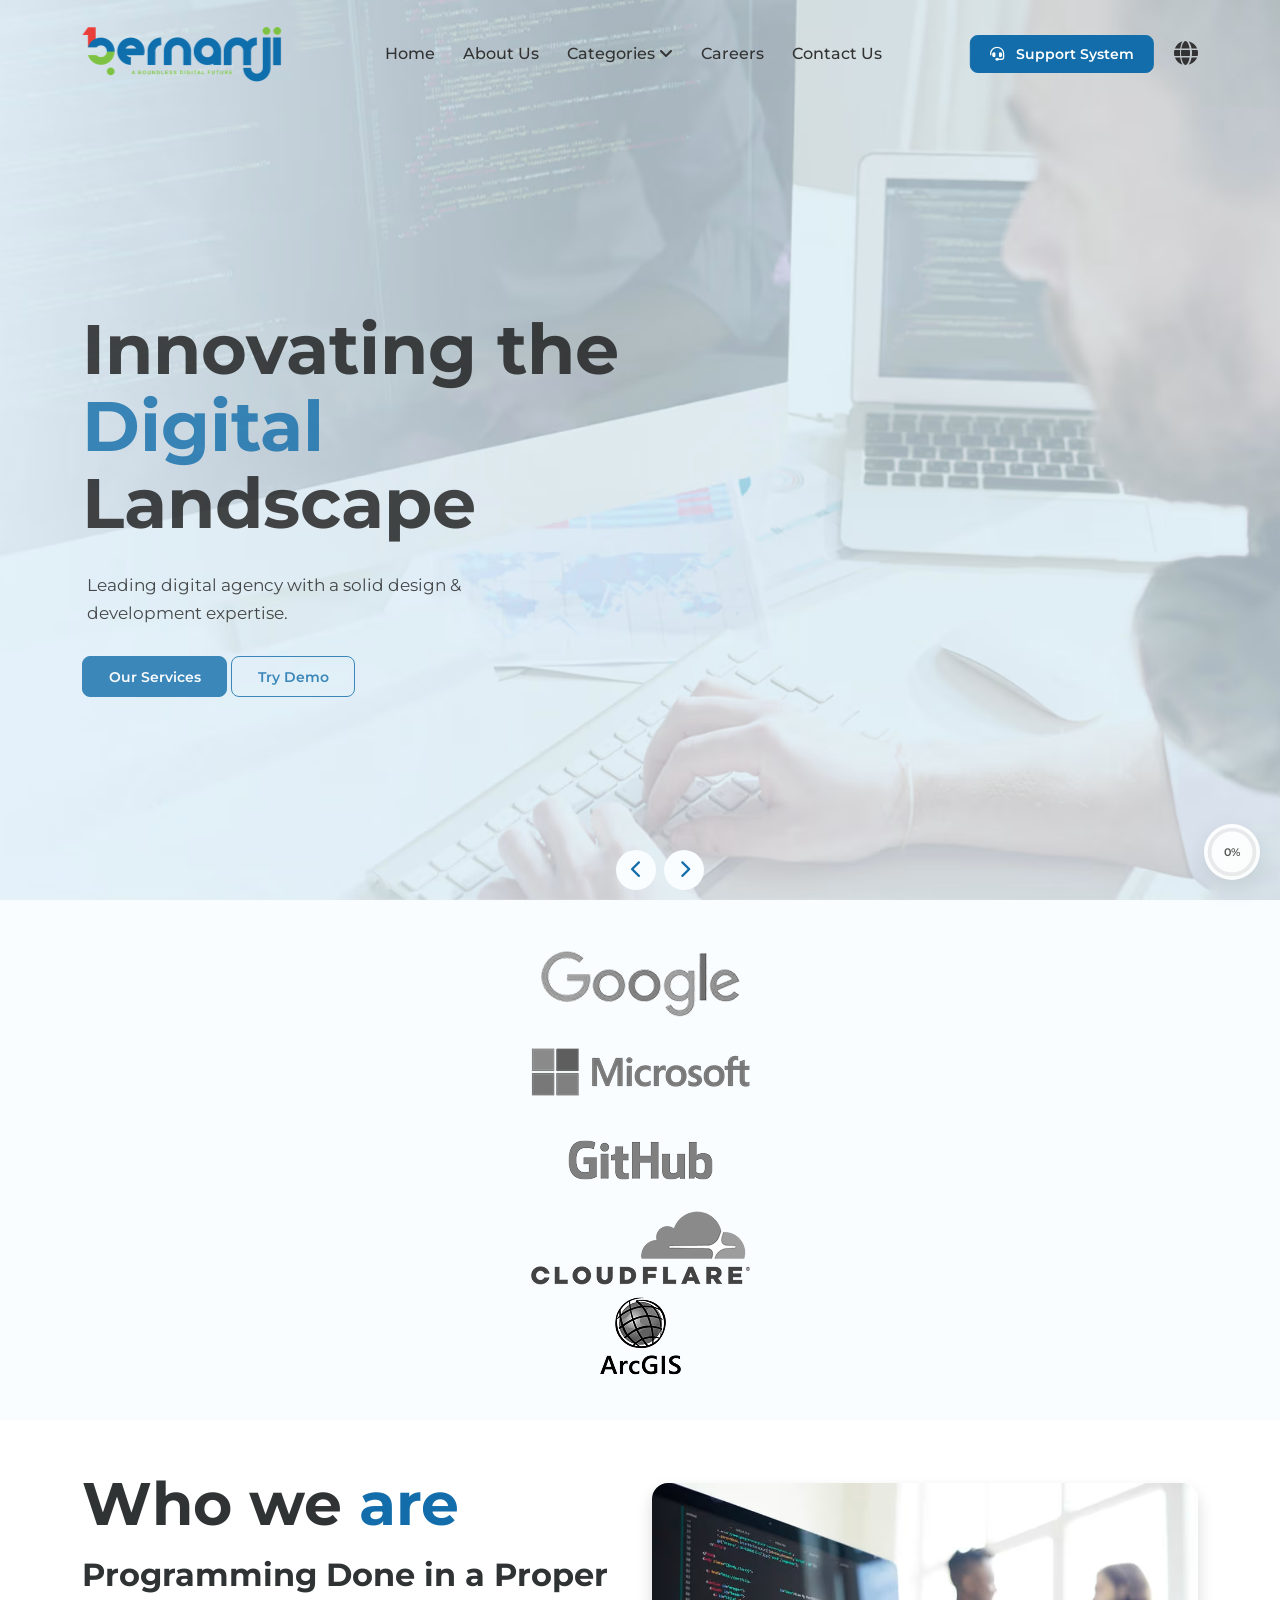
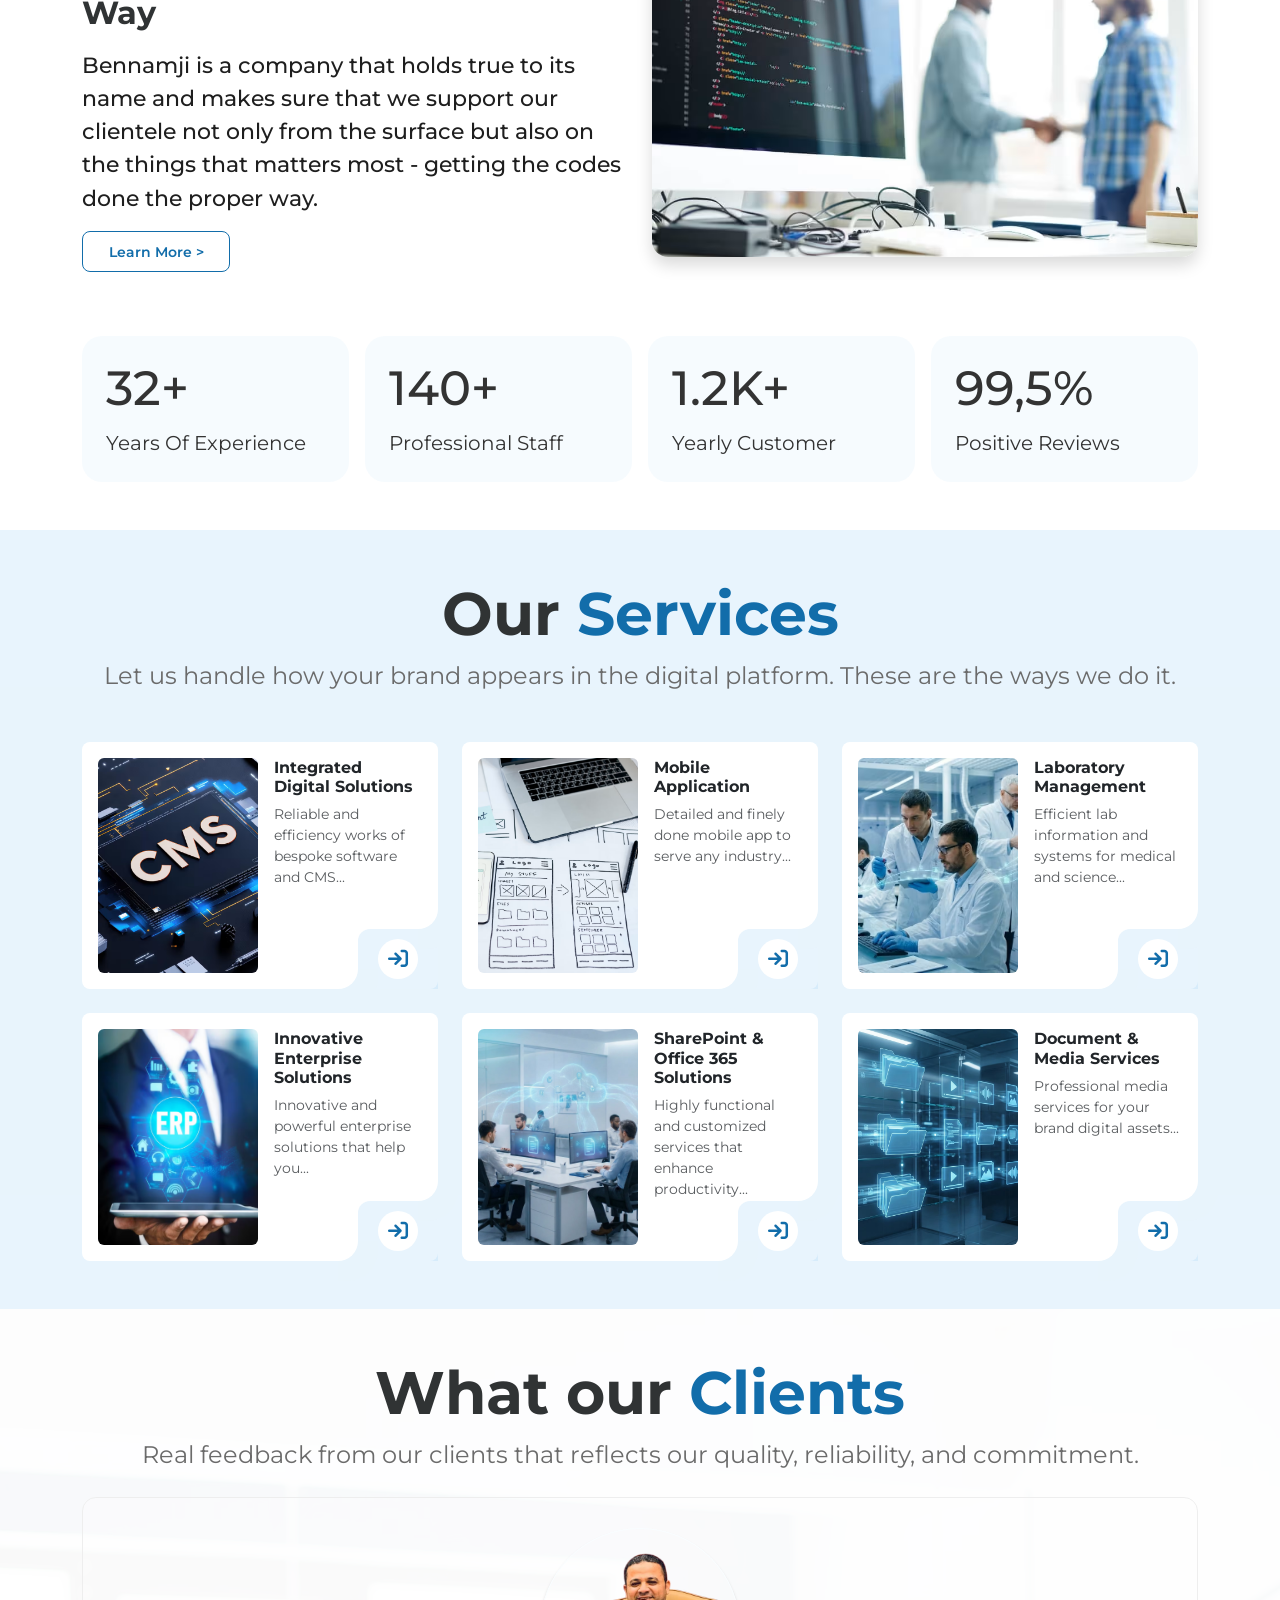
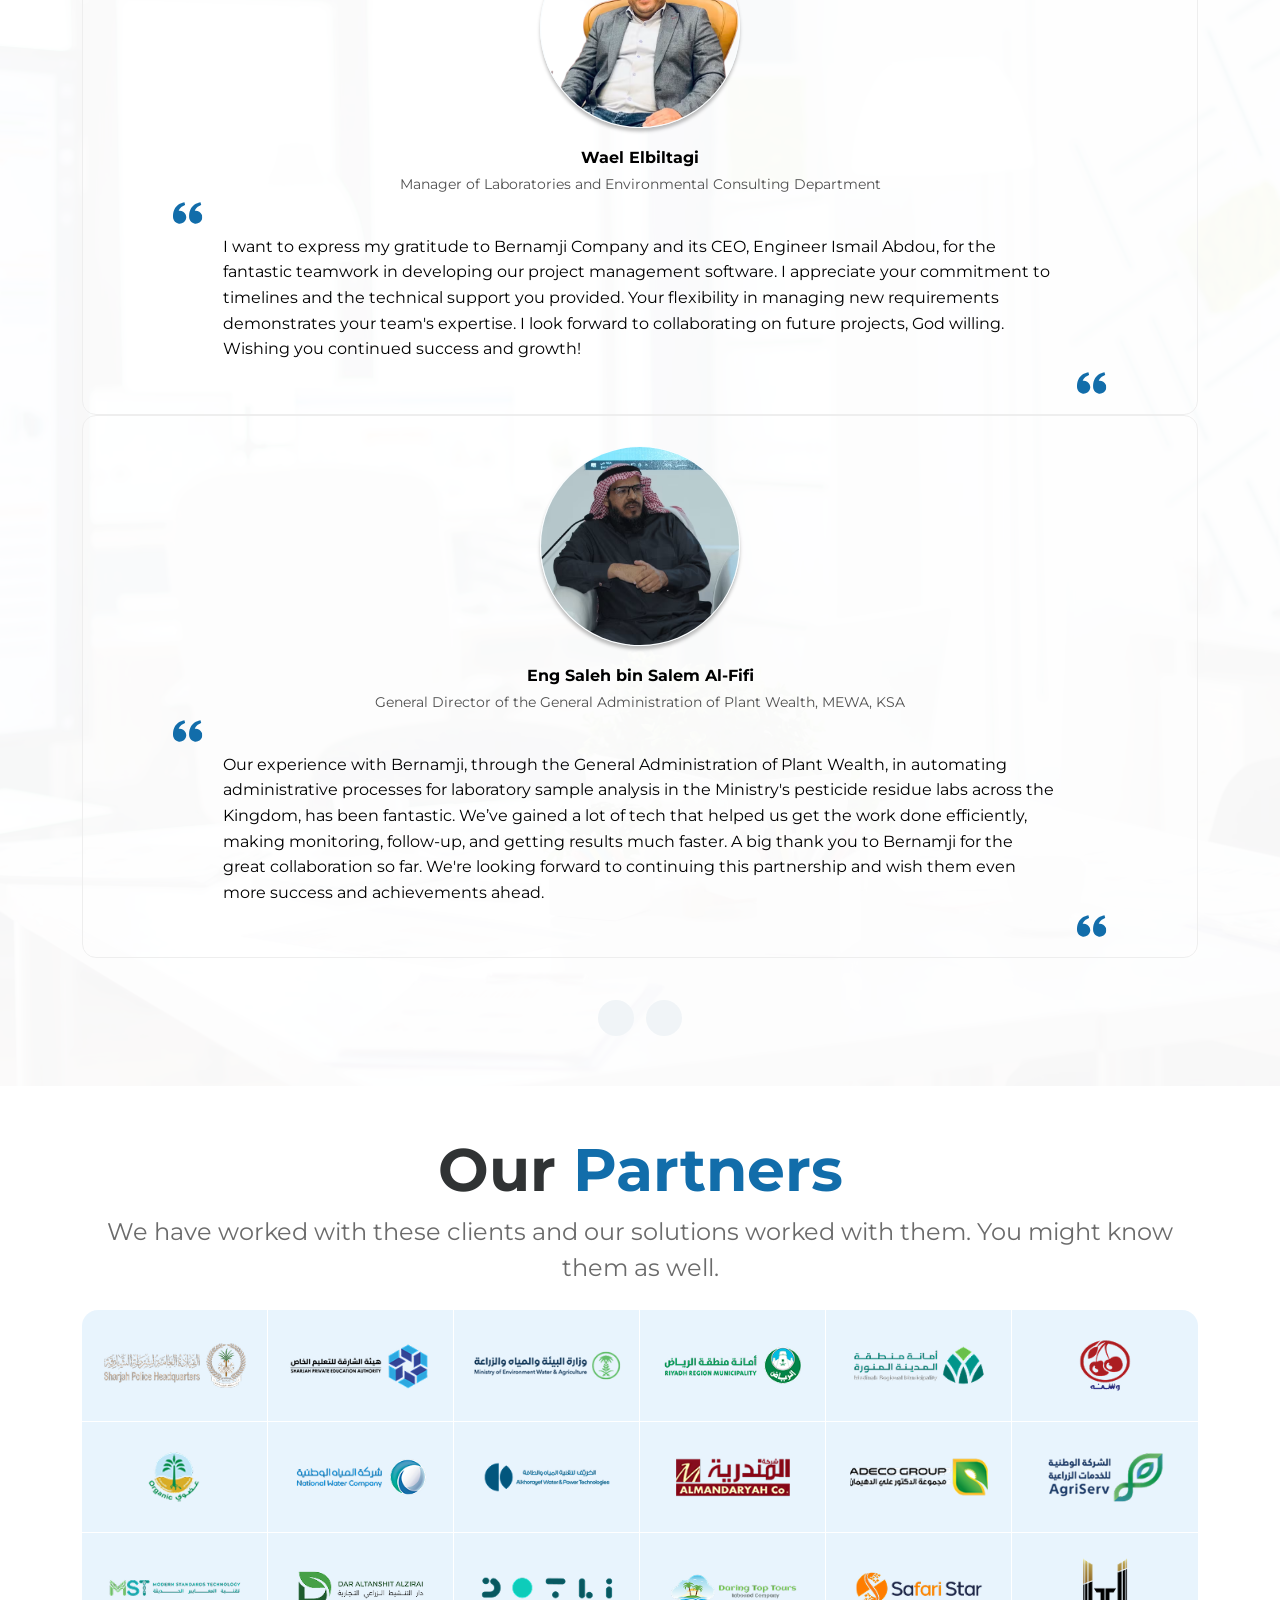
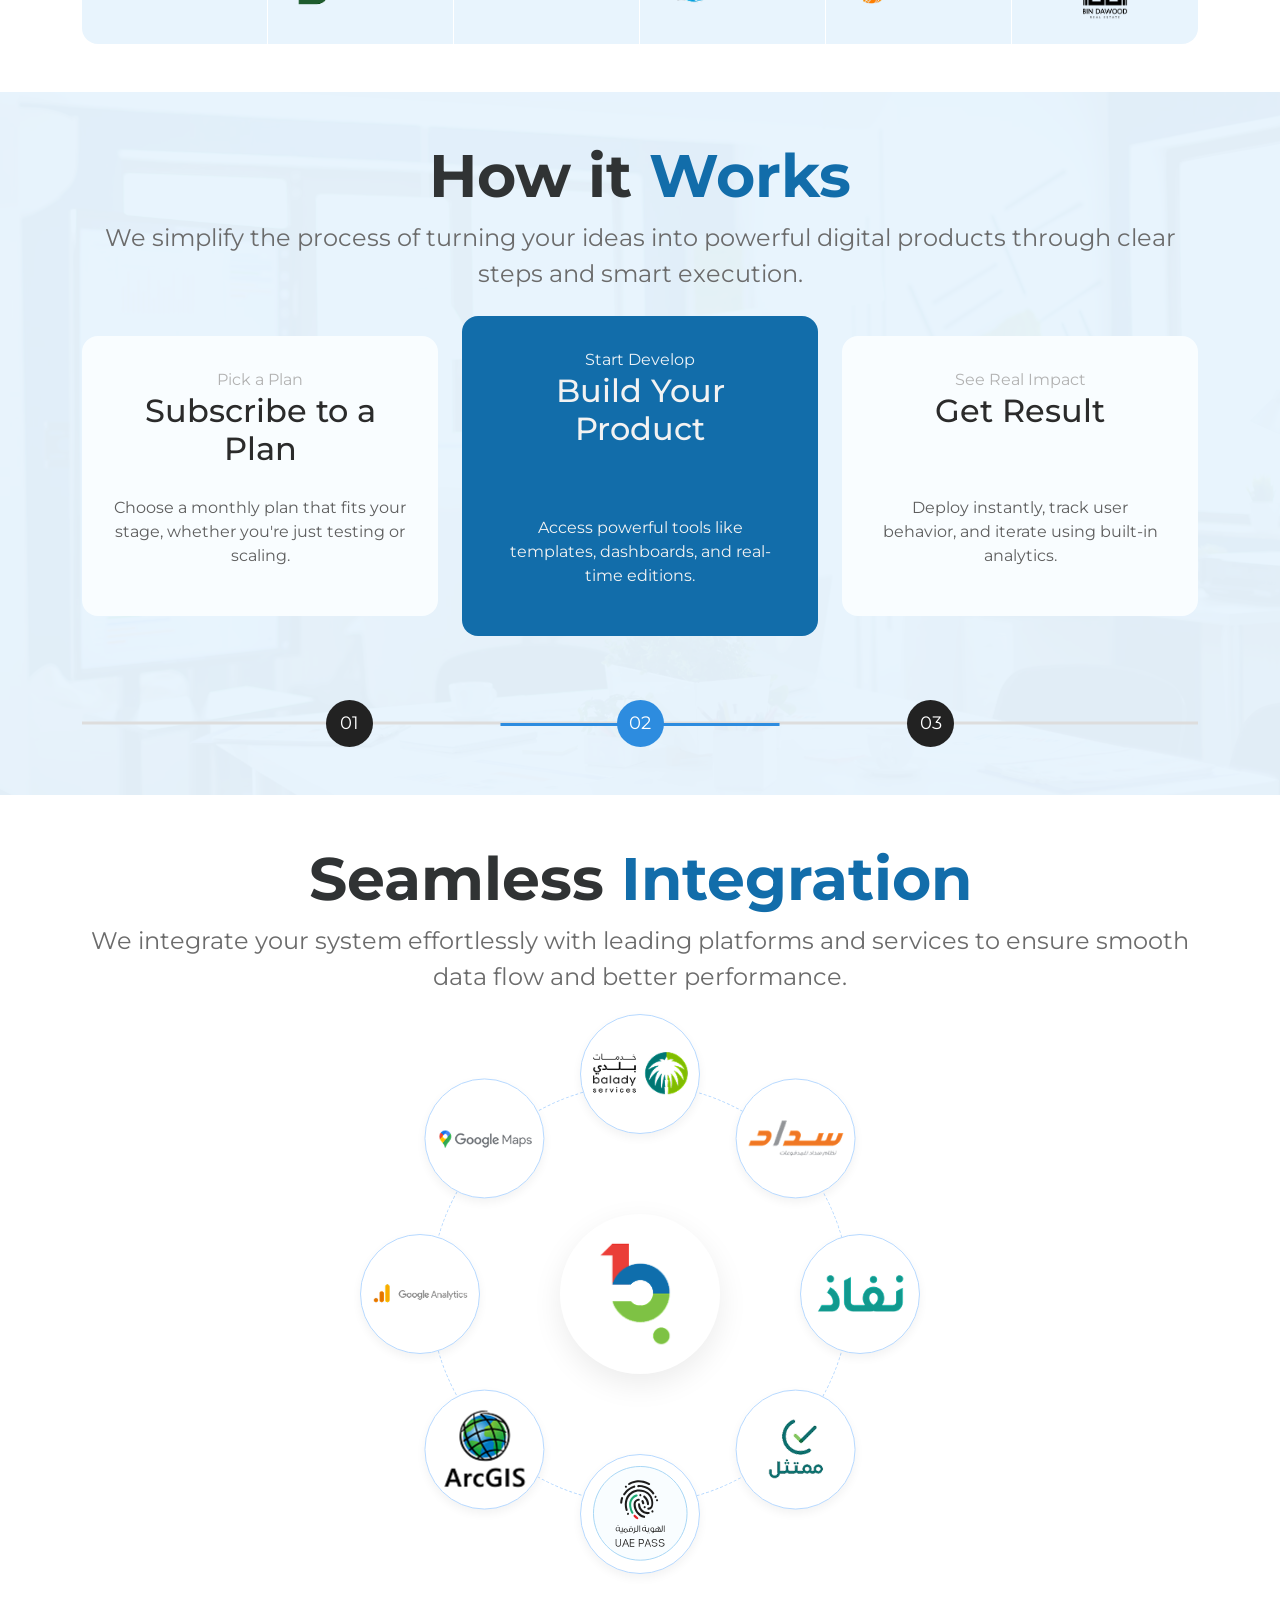
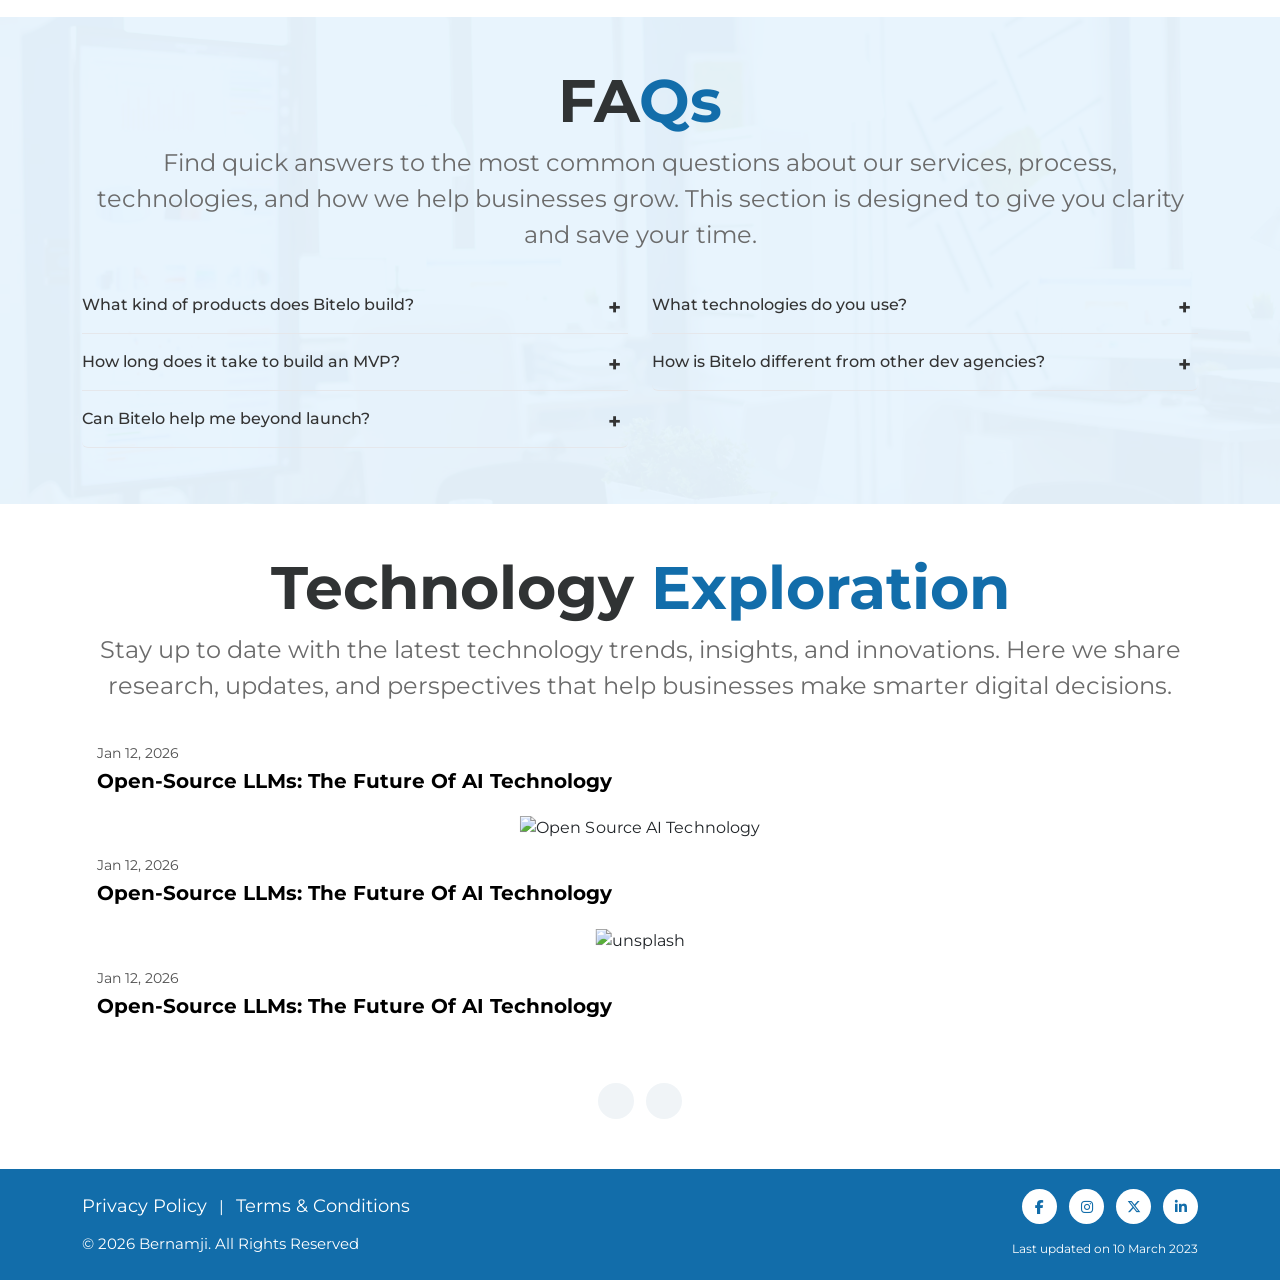
==== html/index.html @ e108795f "updates" ====
<!doctype html>
<html lang="en">
  <head>
    <meta charset="UTF-8" />
    <meta name="viewport" content="width=device-width, initial-scale=1.0" />
    <title>Document</title>
    <link rel="stylesheet" href="../css/main.min.css" />
    <!-- Owl Carousel -->
    <link
      rel="stylesheet"
      href="https://cdnjs.cloudflare.com/ajax/libs/OwlCarousel2/2.3.4/assets/owl.carousel.min.css"
    />
    <link
      rel="stylesheet"
      href="https://cdnjs.cloudflare.com/ajax/libs/OwlCarousel2/2.3.4/assets/owl.theme.default.min.css"
    />
    <link
      rel="stylesheet"
      href="https://cdn.jsdelivr.net/npm/swiper@12/swiper-bundle.min.css"
    />
    <meta
      name="description"
      content="Bernamji is a digital agency specializing in software development, mobile apps, laboratory management, and enterprise solutions."
    />
  </head>
  <body>
    <div class="wrapper" id="scroll-demo">
      <!-- Navbar  -->
      <nav class="navbar navbar-expand-lg home">
        <div class="container">
          <a
            class="navbar-brand font-weight-bold"
            href="#"
            data-aos="fade-right"
            ><img src="../assets/logo-final.png" alt="Bernamji Logo"
          /></a>

          <div class="d-lg-none">
            <button id="menuToggle" class="navbar_toggler" type="button">
              <i class="fa-solid fa-bars"></i>
            </button>
          </div>

          <div class="collapse navbar-collapse" id="nav">
            <ul class="navbar-nav mx-auto">
              <li
                class="nav-item nav-anim"
                data-aos="fade-down"
                data-aos-delay="100"
              >
                <a class="nav-link" href="#">Home</a>
              </li>
              <li
                class="nav-item nav-anim"
                data-aos="fade-down"
                data-aos-delay="200"
              >
                <a class="nav-link" href="#">About Us</a>
              </li>
              <li
                class="nav-item dropdown mega-dropdown nav-anim"
                data-aos="fade-down"
                data-aos-delay="300"
              >
                <a
                  class="nav-link custom-dropdown-toggle"
                  href="#"
                  role="button"
                  data-bs-toggle="dropdown"
                  aria-expanded="false"
                >
                  Categories <i class="fas fa-angle-down dropdown-icon"></i>
                </a>

                <div class="dropdown-menu">
                  <div class="row">
                    <div class="col-sm-6">
                      <a class="mega-item" href="#">
                        <div class="mega-wrap">
                          <div class="icon">
                            <i class="fa-brands fa-facebook-f"></i>
                          </div>
                          <div class="text">
                            <h5>Books & Webinars</h5>
                          </div>
                        </div>
                      </a>
                    </div>

                    <div class="col-sm-6">
                      <a class="mega-item" href="#">
                        <div class="mega-wrap">
                          <div class="icon">
                            <i class="fa-brands fa-facebook-f"></i>
                          </div>
                          <div class="text">
                            <h5>Books & Webinars</h5>
                          </div>
                        </div>
                      </a>
                    </div>

                    <div class="col-sm-6">
                      <a class="mega-item" href="#">
                        <div class="mega-wrap">
                          <div class="icon">
                            <i class="fa-brands fa-facebook-f"></i>
                          </div>
                          <div class="text">
                            <h5>Books & Webinars</h5>
                          </div>
                        </div>
                      </a>
                    </div>

                    <div class="col-sm-6">
                      <a class="mega-item" href="#">
                        <div class="mega-wrap">
                          <div class="icon">
                            <i class="fa-brands fa-facebook-f"></i>
                          </div>
                          <div class="text">
                            <h5>Books & Webinars</h5>
                          </div>
                        </div>
                      </a>
                    </div>

                    <div class="col-sm-6">
                      <a class="mega-item" href="#">
                        <div class="mega-wrap">
                          <div class="icon">
                            <i class="fa-brands fa-facebook-f"></i>
                          </div>
                          <div class="text">
                            <h5>Books & Webinars</h5>
                          </div>
                        </div>
                      </a>
                    </div>
                  </div>
                </div>
              </li>
              <li
                class="nav-item nav-anim"
                data-aos="fade-down"
                data-aos-delay="300"
              >
                <a class="nav-link" href="#">Careers</a>
              </li>
              <li
                class="nav-item nav-anim"
                data-aos="fade-down"
                data-aos-delay="400"
              >
                <a class="nav-link" href="#">Contact Us</a>
              </li>
            </ul>
            <div
              class="d-flex align-items-center"
              data-aos="zoom-in"
              data-aos-delay="600"
            >
              <a href="#" class="btn btn-primary sm hover-shine"
                ><i class="fa-solid fa-headset"></i>Support System</a
              >
              <a
                href="#"
                role="button"
                class="change-language"
                onclick="
                  openLanguageModal();
                  return false;
                "
                aria-label="Change language"
              >
                <i class="fa-solid fa-globe"></i>
              </a>
            </div>
          </div>
        </div>
      </nav>
      <div id="menuOverlay" class="menuOverlay"></div>
      <div id="mobileMenu" class="mobileMenu" data-requirejs="responsiveMenu">
        <div class="menuHeader">
          <div class="menu-logo">
            <img src="../assets/logo-final.png" alt="Bernamji Logo" />
            <!-- onerror="
                this.onerror = null;
                this.src = `/App_Themes/clients/amana/images/globals/default_img_small.jpg`;
              " -->
          </div>

          <button id="closeMenu" class="close-button" aria-label="Close menu">
            <i class="fa-solid fa-xmark"></i>
          </button>
        </div>

        <nav class="menu-nav">
          <ul>
            <li class="">
              <a class=" " title="Home" href=""> Home </a>
            </li>
            <li class="">
              <a class=" " title="About Us" href=""> About Us </a>
            </li>

            <li class="has-dropdown">
              <a class="menu-dropdown-toggle" title="Categories" href="#">
                Categories
                <i class="fa-solid fa-chevron-down"></i>
              </a>

              <ul class="new-dropdown-menu">
                <li>
                  <a class="" href="https://qlabs.amana-md.gov.sa/ar/services"
                    >Categories</a
                  >
                </li>
                <li>
                  <a
                    class=""
                    href="https://qlabs.amana-md.gov.sa/ar/services/request-sample-analysis"
                  >
                    Books & Webinars
                  </a>
                </li>
                <li>
                  <a
                    class=""
                    href="https://qlabs.amana-md.gov.sa/ar/services/request-to-approve-materials"
                  >
                    Books & Webinars</a
                  >
                </li>
                <li>
                  <a
                    class=""
                    href="https://qlabs.amana-md.gov.sa/ar/services/request-laboratory-accreditation"
                  >
                    Books & Webinars</a
                  >
                </li>
                <li>
                  <a
                    class=""
                    href="https://qlabs.amana-md.gov.sa/ar/services/request-soil-testing-report"
                  >
                    Books & Webinars</a
                  >
                </li>
              </ul>
            </li>
          </ul>
          <div class="menu-icons">
            <a
              href="#"
              onclick="
                openLanguageModal();
                return false;
              "
              class="btn btn-outline hover-fill w-100"
            >
              <i class="fa-solid fa-globe"></i>
              <span>Language</span>
            </a>
            <a href="#" class="btn btn-primary hover-shine w-100">
              <i class="fa-solid fa-headset"></i>
              <span>Support System</span>
            </a>
          </div>
          <div class="menu-social">
            <div class="social-icons">
              <a
                href="https://twitter.com/AmanaAlmadinah"
                class="social-icon"
                title="إكس"
              >
                <i class="fa-brands fa-facebook-f"></i>
              </a>
              <a
                href="https://www.instagram.com/amana.almadinah/"
                class="social-icon"
                title="انستغرام"
              >
                <i class="fa-brands fa-instagram"></i>
              </a>
              <a
                href="https://sa.linkedin.com/company/amanaalmadinah"
                class="social-icon"
                title="لينكد إن"
              >
                <i class="fa-brands fa-x-twitter"></i>
              </a>
              <a
                href="https://sa.linkedin.com/company/amanaalmadinah"
                class="social-icon"
                title="لينكد إن"
              >
                <i class="fa-brands fa-linkedin-in"></i>
              </a>
            </div>
          </div>
        </nav>
      </div>

      <div class="slider-area overflow-hidden">
        <div class="bend niceties preview-2">
          <div id="ensign-nivoslider" class="slides">
            <!-- <img
              src="./../assets/banners/banner-4.avif"
              alt="Banner 1"
              title="#slider-direction-1"
            /> -->
            <img
              src="./../assets/banners/banner-1.avif"
              alt="Banner 1"
              title="#slider-direction-1"
            />
            <img
              src="./../assets/banners/banner-2.avif"
              alt="Banner 2"
              title="#slider-direction-2"
            />
            <img
              src="./../assets/banners/banner-3.avif"
              alt="Banner 3"
              title="#slider-direction-3"
            />
          </div>
          <!-- direction 1 -->

          <div id="slider-direction-1" class="t-cn slider-direction">
            <div class="slider-content t-cn s-tb slider-1">
              <div
                class="title-container s-tb-c title-compress text-start hero-content"
              >
                <div class="container">
                  <!-- <h4 class="title4">We are Expert In Construction</h4> -->
                  <h1 class="title1">
                    <span class="line" style="display: block">
                      Innovating the
                    </span>
                    <span class="line special" style="display: block">
                      Digital
                    </span>
                    <span class="line" style="display: block"> Landscape </span>
                  </h1>
                  <p>
                    Leading digital agency with a solid design & <br />
                    development expertise.
                  </p>
                  <a class="btn btn-primary hover-shine banner-btn"
                    >Our Services</a
                  >

                  <a class="btn btn-outline hover-fill banner-btn">Try Demo</a>
                </div>
              </div>
            </div>
          </div>
          <div id="slider-direction-2" class="t-cn slider-direction">
            <div class="slider-content t-cn s-tb slider-1">
              <div
                class="title-container s-tb-c title-compress text-start hero-content"
              >
                <div class="container">
                  <!-- <h4 class="title4">We are Expert In Construction</h4> -->
                  <div class="title1">
                    <span class="line" style="display: block">
                      Innovating the
                    </span>
                    <span class="line special" style="display: block">
                      Digital
                    </span>
                    <span class="line" style="display: block"> Landscape </span>
                  </div>
                  <p>
                    Leading digital agency with a solid design & <br />
                    development expertise.
                  </p>
                  <a class="btn btn-primary hover-shine banner-btn"
                    >Our Services</a
                  >

                  <a class="btn btn-outline hover-fill banner-btn">Try Demo</a>
                </div>
              </div>
            </div>
          </div>
          <div id="slider-direction-3" class="t-cn slider-direction">
            <div class="slider-content t-cn s-tb slider-1">
              <div
                class="title-container s-tb-c title-compress text-start hero-content"
              >
                <div class="container">
                  <!-- <h4 class="title4">We are Expert In Construction</h4> -->
                  <div class="title1">
                    <span class="line" style="display: block">
                      Innovating the
                    </span>
                    <span class="line special" style="display: block">
                      Digital
                    </span>
                    <span class="line" style="display: block"> Landscape </span>
                  </div>
                  <p>
                    Leading digital agency with a solid design & <br />
                    development expertise.
                  </p>
                  <a class="btn btn-primary hover-shine banner-btn"
                    >Our Services</a
                  >

                  <a class="btn btn-outline hover-fill banner-btn">Try Demo</a>
                  <!-- <div class="read-more">
                    <button type="button" class="btn btn-lg">
                      Read More
                      <i class="fa fa-angle-right" aria-hidden="true"></i>
                    </button>
                  </div> -->
                </div>
              </div>
            </div>
          </div>
        </div>
      </div>
      <!-- Vendors  -->
      <section class="vendors overflow-hidden">
        <div class="container">
          <div class="swiper vendors-swiper">
            <div class="swiper-wrapper">
              <div
                class="swiper-slide"
                data-aos="zoom-in"
                data-aos-duration="800"
                data-aos-delay="0"
              >
                <div class="vendor">
                  <img
                    class="google"
                    src="../assets/vendors/1.png"
                    alt="Google"
                    loading="lazy"
                  />
                </div>
              </div>
              <div
                class="swiper-slide"
                data-aos="zoom-in-up"
                data-aos-duration="800"
                data-aos-delay="150"
              >
                <div class="vendor">
                  <img
                    class="microsoft"
                    src="../assets/vendors/2.png"
                    alt="Microsoft"
                    loading="lazy"
                  />
                </div>
              </div>
              <div
                class="swiper-slide"
                data-aos="zoom-in-up"
                data-aos-duration="800"
                data-aos-delay="300"
              >
                <div class="vendor">
                  <img
                    class="github"
                    src="../assets/vendors/3.png"
                    alt="GitHub"
                    loading="lazy"
                  />
                </div>
              </div>
              <div
                class="swiper-slide"
                data-aos="zoom-in-up"
                data-aos-duration="800"
                data-aos-delay="450"
              >
                <div class="vendor">
                  <img
                    class="cloudflare"
                    src="../assets/vendors/4.png"
                    alt="Cloudflare"
                    loading="lazy"
                  />
                </div>
              </div>
              <div
                class="swiper-slide"
                data-aos="zoom-in-up"
                data-aos-duration="800"
                data-aos-delay="600"
              >
                <div class="vendor">
                  <img
                    class="arcgis"
                    src="../assets/vendors/5.png"
                    alt="ArcGIS"
                    loading="lazy"
                  />
                </div>
              </div>
            </div>
          </div>
        </div>
      </section>
      <!-- ِAbout  -->

      <section class="about-section py-5 overflow-hidden" data-nav="dark">
        <div class="container">
          <div class="row align-items-center">
            <div class="col-md-6">
              <h2
                class="special-title"
                data-aos="fade-up"
                data-aos-duration="800"
              >
                Who we <span>are</span>
              </h2>

              <h3
                class="title-desc-bold my-3"
                data-aos="fade-up"
                data-aos-delay="150"
                data-aos-duration="800"
              >
                Programming Done in a Proper Way
              </h3>

              <p
                class="info-section"
                data-aos="fade-up"
                data-aos-delay="300"
                data-aos-duration="800"
              >
                Bennamji is a company that holds true to its name and makes sure
                that we support our clientele not only from the surface but also
                on the things that matters most - getting the codes done the
                proper way.
              </p>

              <a
                href="#"
                class="btn btn-outline hover-shine"
                data-aos="zoom-in"
                data-aos-delay="550"
                data-aos-duration="600"
              >
                Learn More >
              </a>
            </div>

            <div
              class="col-md-6 mt-4 mt-md-0"
              data-aos="zoom-in"
              data-aos-duration="1000"
            >
              <img
                src="../assets/about/img-1.avif"
                alt="Team Work"
                class="img-fluid rounded-4 shadow"
                loading="lazy"
              />
            </div>
          </div>

          <div class="row mt-5 g-3">
            <div
              class="col-6 col-md-3"
              data-aos="zoom-in-up"
              data-aos-delay="0"
              data-aos-duration="700"
            >
              <div class="stat-card">
                <h3 class="title mb-0">32+</h3>
                <p class="mb-0">Years Of Experience</p>
              </div>
            </div>

            <div
              class="col-6 col-md-3"
              data-aos="zoom-in-up"
              data-aos-delay="150"
              data-aos-duration="700"
            >
              <div class="stat-card">
                <h3 class="title mb-0">140+</h3>
                <p class="mb-0">Professional Staff</p>
              </div>
            </div>

            <div
              class="col-6 col-md-3"
              data-aos="zoom-in-up"
              data-aos-delay="300"
              data-aos-duration="700"
            >
              <div class="stat-card">
                <h3 class="title mb-0">1.2K+</h3>
                <p class="mb-0">Yearly Customer</p>
              </div>
            </div>

            <div
              class="col-6 col-md-3"
              data-aos="zoom-in-up"
              data-aos-delay="450"
              data-aos-duration="700"
            >
              <div class="stat-card">
                <h3 class="title mb-0">99,5%</h3>
                <p class="mb-0">Positive Reviews</p>
              </div>
            </div>
          </div>
        </div>
      </section>
      <!-- Services  -->

      <section class="services-section py-5 overflow-hidden" data-nav="light">
        <div class="container text-center">
          <h2 class="special-title" data-aos="fade-up" data-aos-duration="800">
            Our <span>Services</span>
          </h2>

          <p
            class="title-desc"
            data-aos="fade-up"
            data-aos-delay="150"
            data-aos-duration="800"
          >
            Let us handle how your brand appears in the digital platform. These
            are the ways we do it.
          </p>

          <div class="row g-4 text-start mt-4">
            <!-- CARD 1 -->
            <div
              class="col-12 col-md-6 col-xl-4"
              data-aos="zoom-in-up"
              data-aos-delay="0"
              data-aos-duration="700"
            >
              <div class="service-card p-3 h-100 rounded-3">
                <img
                  src="./../assets/services/cms.avif"
                  class="rounded-2 me-3 img-fluid"
                  loading="lazy"
                  alt="CMS"
                  loading="lazy"
                />

                <div>
                  <h3 class="fw-bold fs-6">Integrated Digital Solutions</h3>
                  <p class="small text-muted mb-0">
                    Reliable and efficiency works of bespoke software and CMS...
                  </p>
                </div>

                <div class="start-service">
                  <a
                    href="#"
                    class="start-btn"
                    aria-label="Start Integrated Digital Solutions"
                  >
                    <i class="fa-solid fa-arrow-right-to-bracket"></i>
                  </a>
                </div>
              </div>
            </div>

            <!-- CARD 2 -->
            <div
              class="col-12 col-md-6 col-xl-4"
              data-aos="zoom-in-up"
              data-aos-delay="150"
              data-aos-duration="700"
            >
              <div class="service-card p-3 h-100 rounded-3">
                <img
                  src="./../assets/services/mobile-app.avif"
                  class="rounded-2 me-3 img-fluid"
                  alt="Mobile"
                  loading="lazy"
                />

                <div>
                  <h3 class="fw-bold fs-6">Mobile Application</h3>
                  <p class="small text-muted mb-0">
                    Detailed and finely done mobile app to serve any industry...
                  </p>
                </div>

                <div class="start-service">
                  <a
                    href="#"
                    class="start-btn"
                    aria-label="Start Mobile Application"
                  >
                    <i class="fa-solid fa-arrow-right-to-bracket"></i>
                  </a>
                </div>
              </div>
            </div>

            <!-- CARD 3 -->
            <div
              class="col-12 col-md-6 col-xl-4"
              data-aos="zoom-in-up"
              data-aos-delay="300"
              data-aos-duration="700"
            >
              <div class="service-card p-3 h-100 rounded-3">
                <img
                  src="../assets/services/lab-manage.avif"
                  class="rounded-2 me-3"
                  alt="Lab"
                  loading="lazy"
                />

                <div>
                  <h3 class="fw-bold fs-6">Laboratory Management</h3>
                  <p class="small text-muted mb-0">
                    Efficient lab information and systems for medical and
                    science...
                  </p>
                </div>

                <div class="start-service">
                  <a
                    href="#"
                    class="start-btn"
                    aria-label="Start Mobile Application"
                  >
                    <i class="fa-solid fa-arrow-right-to-bracket"></i>
                  </a>
                </div>
              </div>
            </div>

            <!-- CARD 4 -->
            <div
              class="col-12 col-md-6 col-xl-4"
              data-aos="zoom-in-up"
              data-aos-delay="0"
              data-aos-duration="700"
            >
              <div class="service-card p-3 h-100 rounded-3">
                <img
                  src="../assets/services/solutions.avif"
                  class="rounded-2 me-3"
                  alt="ERP"
                  loading="lazy"
                />

                <div>
                  <h3 class="fw-bold fs-6">Innovative Enterprise Solutions</h3>
                  <p class="small text-muted mb-0">
                    Innovative and powerful enterprise solutions that help
                    you...
                  </p>
                </div>

                <div class="start-service">
                  <a
                    href="#"
                    class="start-btn"
                    aria-label="Start Mobile Application"
                  >
                    <i class="fa-solid fa-arrow-right-to-bracket"></i>
                  </a>
                </div>
              </div>
            </div>

            <!-- CARD 5 -->
            <div
              class="col-12 col-md-6 col-xl-4"
              data-aos="zoom-in-up"
              data-aos-delay="150"
              data-aos-duration="700"
            >
              <div class="service-card p-3 h-100 rounded-3">
                <img
                  src="../assets/services/share-point.avif"
                  class="rounded-2 me-3"
                  alt="Office"
                  loading="lazy"
                />

                <div>
                  <h3 class="fw-bold fs-6">
                    SharePoint & Office 365 Solutions
                  </h3>
                  <p class="small text-muted mb-0">
                    Highly functional and customized services that enhance
                    productivity...
                  </p>
                </div>

                <div class="start-service">
                  <a
                    href="#"
                    class="start-btn"
                    aria-label="Start Mobile Application"
                  >
                    <i class="fa-solid fa-arrow-right-to-bracket"></i>
                  </a>
                </div>
              </div>
            </div>

            <!-- CARD 6 -->
            <div
              class="col-12 col-md-6 col-xl-4"
              data-aos="zoom-in-up"
              data-aos-delay="300"
              data-aos-duration="700"
            >
              <div class="service-card p-3 h-100 rounded-3">
                <img
                  src="../assets/services/document-media.avif"
                  class="rounded-2 me-3"
                  alt="Media"
                  loading="lazy"
                />

                <div>
                  <h3 class="fw-bold fs-6">Document & Media Services</h3>
                  <p class="small text-muted mb-0">
                    Professional media services for your brand digital assets...
                  </p>
                </div>

                <div class="start-service">
                  <a
                    href="#"
                    class="start-btn"
                    aria-label="Start Mobile Application"
                  >
                    <i class="fa-solid fa-arrow-right-to-bracket"></i>
                  </a>
                </div>
              </div>
            </div>
          </div>
        </div>
      </section>
      <!-- Clients  -->
      <section class="clients-section py-5 overflow-hidden" data-nav="dark">
        <div class="container text-center">
          <h2 class="special-title" data-aos="fade-up" data-aos-duration="800">
            What our <span>Clients</span>
          </h2>

          <p
            class="title-desc"
            data-aos="fade-up"
            data-aos-delay="150"
            data-aos-duration="800"
          >
            Real feedback from our clients that reflects our quality,
            reliability, and commitment.
          </p>

          <div
            class="swiper clients-swiper mt-4"
            data-aos="fade-up"
            data-aos-delay="300"
            data-aos-duration="900"
          >
            <div class="swiper-wrapper">
              <div class="swiper-slide h-100">
                <div class="client">
                  <div class="client-card-body">
                    <div
                      class="client-info"
                      data-aos="fade-up"
                      data-aos-delay="100"
                      data-aos-duration="700"
                    >
                      <div class="client-image">
                        <img
                          src="../assets/client-1.avif"
                          alt="Client 1"
                          loading="lazy"
                        />
                      </div>
                      <div class="info">
                        <h3 class="client-name">Wael Elbiltagi</h3>
                        <p class="client-position">
                          Manager of Laboratories and Environmental Consulting
                          Department
                        </p>
                      </div>
                    </div>
                  </div>
                  <div class="quote start">
                    <svg
                      xmlns="http://www.w3.org/2000/svg"
                      width="30"
                      height="22"
                      viewBox="0 0 30 22"
                      fill="none"
                    >
                      <g clip-path="url(#clip0_219_17891)">
                        <path
                          d="M6.66409 8.82851C6.33818 8.82851 6.02543 8.87716 5.71414 8.92145C5.81498 8.58986 5.91874 8.25264 6.08535 7.94967C6.25196 7.50952 6.51209 7.12797 6.77077 6.74355C6.98707 6.3277 7.36851 6.04618 7.64911 5.69034C7.94287 5.34452 8.34331 5.11444 8.6604 4.8272C8.97171 4.5271 9.37944 4.37705 9.7039 4.16555C10.0429 3.97548 10.3382 3.76541 10.6539 3.66538L11.4416 3.34813L12.1343 3.06661L11.4255 0.297119L10.553 0.502902C10.2739 0.571496 9.93336 0.651523 9.54607 0.747268C9.15006 0.818721 8.72767 1.0145 8.25711 1.19313C7.79233 1.39605 7.25451 1.53325 6.7547 1.85907C6.25196 2.1706 5.67176 2.43069 5.16025 2.84797C4.66481 3.27811 4.06708 3.6511 3.62572 4.19842C3.14344 4.71002 2.66701 5.24734 2.29725 5.85897C1.86905 6.44202 1.57822 7.08224 1.27132 7.7153C0.993636 8.34836 0.770034 8.99577 0.587353 9.62448C0.240988 10.8849 0.0860733 12.0824 0.0261534 13.1071C-0.0235361 14.1331 0.00569306 14.9863 0.0670742 15.6036C0.0889962 15.8952 0.129917 16.1781 0.159146 16.3739L0.195682 16.614L0.23368 16.6054C0.493616 17.7927 1.092 18.8838 1.9596 19.7524C2.82722 20.6211 3.92859 21.2318 5.13634 21.5139C6.34408 21.7961 7.60883 21.7381 8.78432 21.3467C9.95974 20.9554 10.9979 20.2466 11.7786 19.3024C12.5593 18.3582 13.0507 17.2172 13.1959 16.0114C13.3412 14.8055 13.1343 13.5841 12.5992 12.4883C12.0642 11.3926 11.2229 10.4674 10.1726 9.81979C9.12217 9.17214 7.90582 8.82843 6.66409 8.82851ZM22.7401 8.82851C22.4142 8.82851 22.1014 8.87716 21.7901 8.92145C21.891 8.58986 21.9947 8.25264 22.1613 7.94967C22.328 7.50952 22.5881 7.12797 22.8468 6.74355C23.0631 6.3277 23.4445 6.04618 23.7251 5.69034C24.0189 5.34452 24.4193 5.11444 24.7364 4.8272C25.0477 4.5271 25.4555 4.37705 25.7799 4.16555C26.119 3.97548 26.4142 3.76541 26.7299 3.66538L27.5176 3.34813L28.2103 3.06661L27.5016 0.297119L26.629 0.502902C26.3499 0.571496 26.0094 0.651523 25.6221 0.747268C25.2261 0.818721 24.8037 1.0145 24.3331 1.19313C23.8698 1.39749 23.3305 1.53325 22.8307 1.8605C22.328 2.17203 21.7478 2.43212 21.2362 2.8494C20.7409 3.27954 20.1431 3.65252 19.7017 4.19842C19.2194 4.71002 18.743 5.24734 18.3733 5.85897C17.9451 6.44202 17.6543 7.08224 17.3473 7.7153C17.0696 8.34836 16.846 8.99577 16.6634 9.62448C16.317 10.8849 16.1621 12.0824 16.1022 13.1071C16.0525 14.1331 16.0817 14.9863 16.1431 15.6036C16.165 15.8952 16.2059 16.1781 16.2351 16.3739L16.2717 16.614L16.3097 16.6054C16.5697 17.7927 17.168 18.8838 18.0356 19.7524C18.9032 20.6211 20.0046 21.2318 21.2124 21.5139C22.4201 21.7961 23.6848 21.7381 24.8603 21.3467C26.0357 20.9554 27.0739 20.2466 27.8546 19.3024C28.6353 18.3582 29.1267 17.2172 29.2719 16.0114C29.4172 14.8055 29.2103 13.5841 28.6752 12.4883C28.1403 11.3926 27.2989 10.4674 26.2486 9.81979C25.1982 9.17214 23.9818 8.82843 22.7401 8.82851Z"
                          fill="#126DAA"
                        />
                      </g>
                      <defs>
                        <clipPath id="clip0_219_17891">
                          <rect width="29.3161" height="21.9871" fill="white" />
                        </clipPath>
                      </defs>
                    </svg>
                  </div>
                  <p
                    class="client-msg"
                    data-aos="fade-up"
                    data-aos-delay="200"
                    data-aos-duration="700"
                  >
                    I want to express my gratitude to Bernamji Company and its
                    CEO, Engineer Ismail Abdou, for the fantastic teamwork in
                    developing our project management software. I appreciate
                    your commitment to timelines and the technical support you
                    provided. Your flexibility in managing new requirements
                    demonstrates your team's expertise. I look forward to
                    collaborating on future projects, God willing. Wishing you
                    continued success and growth!
                  </p>
                  <div class="quote end">
                    <svg
                      xmlns="http://www.w3.org/2000/svg"
                      width="30"
                      height="22"
                      viewBox="0 0 30 22"
                      fill="none"
                    >
                      <g clip-path="url(#clip0_219_17891)">
                        <path
                          d="M6.66409 8.82851C6.33818 8.82851 6.02543 8.87716 5.71414 8.92145C5.81498 8.58986 5.91874 8.25264 6.08535 7.94967C6.25196 7.50952 6.51209 7.12797 6.77077 6.74355C6.98707 6.3277 7.36851 6.04618 7.64911 5.69034C7.94287 5.34452 8.34331 5.11444 8.6604 4.8272C8.97171 4.5271 9.37944 4.37705 9.7039 4.16555C10.0429 3.97548 10.3382 3.76541 10.6539 3.66538L11.4416 3.34813L12.1343 3.06661L11.4255 0.297119L10.553 0.502902C10.2739 0.571496 9.93336 0.651523 9.54607 0.747268C9.15006 0.818721 8.72767 1.0145 8.25711 1.19313C7.79233 1.39605 7.25451 1.53325 6.7547 1.85907C6.25196 2.1706 5.67176 2.43069 5.16025 2.84797C4.66481 3.27811 4.06708 3.6511 3.62572 4.19842C3.14344 4.71002 2.66701 5.24734 2.29725 5.85897C1.86905 6.44202 1.57822 7.08224 1.27132 7.7153C0.993636 8.34836 0.770034 8.99577 0.587353 9.62448C0.240988 10.8849 0.0860733 12.0824 0.0261534 13.1071C-0.0235361 14.1331 0.00569306 14.9863 0.0670742 15.6036C0.0889962 15.8952 0.129917 16.1781 0.159146 16.3739L0.195682 16.614L0.23368 16.6054C0.493616 17.7927 1.092 18.8838 1.9596 19.7524C2.82722 20.6211 3.92859 21.2318 5.13634 21.5139C6.34408 21.7961 7.60883 21.7381 8.78432 21.3467C9.95974 20.9554 10.9979 20.2466 11.7786 19.3024C12.5593 18.3582 13.0507 17.2172 13.1959 16.0114C13.3412 14.8055 13.1343 13.5841 12.5992 12.4883C12.0642 11.3926 11.2229 10.4674 10.1726 9.81979C9.12217 9.17214 7.90582 8.82843 6.66409 8.82851ZM22.7401 8.82851C22.4142 8.82851 22.1014 8.87716 21.7901 8.92145C21.891 8.58986 21.9947 8.25264 22.1613 7.94967C22.328 7.50952 22.5881 7.12797 22.8468 6.74355C23.0631 6.3277 23.4445 6.04618 23.7251 5.69034C24.0189 5.34452 24.4193 5.11444 24.7364 4.8272C25.0477 4.5271 25.4555 4.37705 25.7799 4.16555C26.119 3.97548 26.4142 3.76541 26.7299 3.66538L27.5176 3.34813L28.2103 3.06661L27.5016 0.297119L26.629 0.502902C26.3499 0.571496 26.0094 0.651523 25.6221 0.747268C25.2261 0.818721 24.8037 1.0145 24.3331 1.19313C23.8698 1.39749 23.3305 1.53325 22.8307 1.8605C22.328 2.17203 21.7478 2.43212 21.2362 2.8494C20.7409 3.27954 20.1431 3.65252 19.7017 4.19842C19.2194 4.71002 18.743 5.24734 18.3733 5.85897C17.9451 6.44202 17.6543 7.08224 17.3473 7.7153C17.0696 8.34836 16.846 8.99577 16.6634 9.62448C16.317 10.8849 16.1621 12.0824 16.1022 13.1071C16.0525 14.1331 16.0817 14.9863 16.1431 15.6036C16.165 15.8952 16.2059 16.1781 16.2351 16.3739L16.2717 16.614L16.3097 16.6054C16.5697 17.7927 17.168 18.8838 18.0356 19.7524C18.9032 20.6211 20.0046 21.2318 21.2124 21.5139C22.4201 21.7961 23.6848 21.7381 24.8603 21.3467C26.0357 20.9554 27.0739 20.2466 27.8546 19.3024C28.6353 18.3582 29.1267 17.2172 29.2719 16.0114C29.4172 14.8055 29.2103 13.5841 28.6752 12.4883C28.1403 11.3926 27.2989 10.4674 26.2486 9.81979C25.1982 9.17214 23.9818 8.82843 22.7401 8.82851Z"
                          fill="#126DAA"
                        />
                      </g>
                      <defs>
                        <clipPath id="clip0_219_17891">
                          <rect width="29.3161" height="21.9871" fill="white" />
                        </clipPath>
                      </defs>
                    </svg>
                  </div>
                </div>
              </div>

              <!-- SLIDE 2 -->
              <div class="swiper-slide h-100">
                <div class="client">
                  <div class="client-card-body">
                    <div
                      class="client-info"
                      data-aos="fade-up"
                      data-aos-delay="100"
                      data-aos-duration="700"
                    >
                      <div class="client-image">
                        <img
                          src="../assets/client-2.avif"
                          alt="Client 2"
                          loading="lazy"
                        />
                      </div>
                      <div class="info">
                        <h3 class="client-name">Eng Saleh bin Salem Al-Fifi</h3>
                        <p class="client-position">
                          General Director of the General Administration of
                          Plant Wealth, MEWA, KSA
                        </p>
                      </div>
                    </div>
                  </div>
                  <div class="quote start">
                    <svg
                      xmlns="http://www.w3.org/2000/svg"
                      width="30"
                      height="22"
                      viewBox="0 0 30 22"
                      fill="none"
                    >
                      <g clip-path="url(#clip0_219_17891)">
                        <path
                          d="M6.66409 8.82851C6.33818 8.82851 6.02543 8.87716 5.71414 8.92145C5.81498 8.58986 5.91874 8.25264 6.08535 7.94967C6.25196 7.50952 6.51209 7.12797 6.77077 6.74355C6.98707 6.3277 7.36851 6.04618 7.64911 5.69034C7.94287 5.34452 8.34331 5.11444 8.6604 4.8272C8.97171 4.5271 9.37944 4.37705 9.7039 4.16555C10.0429 3.97548 10.3382 3.76541 10.6539 3.66538L11.4416 3.34813L12.1343 3.06661L11.4255 0.297119L10.553 0.502902C10.2739 0.571496 9.93336 0.651523 9.54607 0.747268C9.15006 0.818721 8.72767 1.0145 8.25711 1.19313C7.79233 1.39605 7.25451 1.53325 6.7547 1.85907C6.25196 2.1706 5.67176 2.43069 5.16025 2.84797C4.66481 3.27811 4.06708 3.6511 3.62572 4.19842C3.14344 4.71002 2.66701 5.24734 2.29725 5.85897C1.86905 6.44202 1.57822 7.08224 1.27132 7.7153C0.993636 8.34836 0.770034 8.99577 0.587353 9.62448C0.240988 10.8849 0.0860733 12.0824 0.0261534 13.1071C-0.0235361 14.1331 0.00569306 14.9863 0.0670742 15.6036C0.0889962 15.8952 0.129917 16.1781 0.159146 16.3739L0.195682 16.614L0.23368 16.6054C0.493616 17.7927 1.092 18.8838 1.9596 19.7524C2.82722 20.6211 3.92859 21.2318 5.13634 21.5139C6.34408 21.7961 7.60883 21.7381 8.78432 21.3467C9.95974 20.9554 10.9979 20.2466 11.7786 19.3024C12.5593 18.3582 13.0507 17.2172 13.1959 16.0114C13.3412 14.8055 13.1343 13.5841 12.5992 12.4883C12.0642 11.3926 11.2229 10.4674 10.1726 9.81979C9.12217 9.17214 7.90582 8.82843 6.66409 8.82851ZM22.7401 8.82851C22.4142 8.82851 22.1014 8.87716 21.7901 8.92145C21.891 8.58986 21.9947 8.25264 22.1613 7.94967C22.328 7.50952 22.5881 7.12797 22.8468 6.74355C23.0631 6.3277 23.4445 6.04618 23.7251 5.69034C24.0189 5.34452 24.4193 5.11444 24.7364 4.8272C25.0477 4.5271 25.4555 4.37705 25.7799 4.16555C26.119 3.97548 26.4142 3.76541 26.7299 3.66538L27.5176 3.34813L28.2103 3.06661L27.5016 0.297119L26.629 0.502902C26.3499 0.571496 26.0094 0.651523 25.6221 0.747268C25.2261 0.818721 24.8037 1.0145 24.3331 1.19313C23.8698 1.39749 23.3305 1.53325 22.8307 1.8605C22.328 2.17203 21.7478 2.43212 21.2362 2.8494C20.7409 3.27954 20.1431 3.65252 19.7017 4.19842C19.2194 4.71002 18.743 5.24734 18.3733 5.85897C17.9451 6.44202 17.6543 7.08224 17.3473 7.7153C17.0696 8.34836 16.846 8.99577 16.6634 9.62448C16.317 10.8849 16.1621 12.0824 16.1022 13.1071C16.0525 14.1331 16.0817 14.9863 16.1431 15.6036C16.165 15.8952 16.2059 16.1781 16.2351 16.3739L16.2717 16.614L16.3097 16.6054C16.5697 17.7927 17.168 18.8838 18.0356 19.7524C18.9032 20.6211 20.0046 21.2318 21.2124 21.5139C22.4201 21.7961 23.6848 21.7381 24.8603 21.3467C26.0357 20.9554 27.0739 20.2466 27.8546 19.3024C28.6353 18.3582 29.1267 17.2172 29.2719 16.0114C29.4172 14.8055 29.2103 13.5841 28.6752 12.4883C28.1403 11.3926 27.2989 10.4674 26.2486 9.81979C25.1982 9.17214 23.9818 8.82843 22.7401 8.82851Z"
                          fill="#126DAA"
                        />
                      </g>
                      <defs>
                        <clipPath id="clip0_219_17891">
                          <rect width="29.3161" height="21.9871" fill="white" />
                        </clipPath>
                      </defs>
                    </svg>
                  </div>
                  <p
                    class="client-msg"
                    data-aos="fade-up"
                    data-aos-delay="200"
                    data-aos-duration="700"
                  >
                    Our experience with Bernamji, through the General
                    Administration of Plant Wealth, in automating administrative
                    processes for laboratory sample analysis in the Ministry's
                    pesticide residue labs across the Kingdom, has been
                    fantastic. We’ve gained a lot of tech that helped us get the
                    work done efficiently, making monitoring, follow-up, and
                    getting results much faster. A big thank you to Bernamji for
                    the great collaboration so far. We're looking forward to
                    continuing this partnership and wish them even more success
                    and achievements ahead.
                  </p>
                  <div class="quote end">
                    <svg
                      xmlns="http://www.w3.org/2000/svg"
                      width="30"
                      height="22"
                      viewBox="0 0 30 22"
                      fill="none"
                    >
                      <g clip-path="url(#clip0_219_17891)">
                        <path
                          d="M6.66409 8.82851C6.33818 8.82851 6.02543 8.87716 5.71414 8.92145C5.81498 8.58986 5.91874 8.25264 6.08535 7.94967C6.25196 7.50952 6.51209 7.12797 6.77077 6.74355C6.98707 6.3277 7.36851 6.04618 7.64911 5.69034C7.94287 5.34452 8.34331 5.11444 8.6604 4.8272C8.97171 4.5271 9.37944 4.37705 9.7039 4.16555C10.0429 3.97548 10.3382 3.76541 10.6539 3.66538L11.4416 3.34813L12.1343 3.06661L11.4255 0.297119L10.553 0.502902C10.2739 0.571496 9.93336 0.651523 9.54607 0.747268C9.15006 0.818721 8.72767 1.0145 8.25711 1.19313C7.79233 1.39605 7.25451 1.53325 6.7547 1.85907C6.25196 2.1706 5.67176 2.43069 5.16025 2.84797C4.66481 3.27811 4.06708 3.6511 3.62572 4.19842C3.14344 4.71002 2.66701 5.24734 2.29725 5.85897C1.86905 6.44202 1.57822 7.08224 1.27132 7.7153C0.993636 8.34836 0.770034 8.99577 0.587353 9.62448C0.240988 10.8849 0.0860733 12.0824 0.0261534 13.1071C-0.0235361 14.1331 0.00569306 14.9863 0.0670742 15.6036C0.0889962 15.8952 0.129917 16.1781 0.159146 16.3739L0.195682 16.614L0.23368 16.6054C0.493616 17.7927 1.092 18.8838 1.9596 19.7524C2.82722 20.6211 3.92859 21.2318 5.13634 21.5139C6.34408 21.7961 7.60883 21.7381 8.78432 21.3467C9.95974 20.9554 10.9979 20.2466 11.7786 19.3024C12.5593 18.3582 13.0507 17.2172 13.1959 16.0114C13.3412 14.8055 13.1343 13.5841 12.5992 12.4883C12.0642 11.3926 11.2229 10.4674 10.1726 9.81979C9.12217 9.17214 7.90582 8.82843 6.66409 8.82851ZM22.7401 8.82851C22.4142 8.82851 22.1014 8.87716 21.7901 8.92145C21.891 8.58986 21.9947 8.25264 22.1613 7.94967C22.328 7.50952 22.5881 7.12797 22.8468 6.74355C23.0631 6.3277 23.4445 6.04618 23.7251 5.69034C24.0189 5.34452 24.4193 5.11444 24.7364 4.8272C25.0477 4.5271 25.4555 4.37705 25.7799 4.16555C26.119 3.97548 26.4142 3.76541 26.7299 3.66538L27.5176 3.34813L28.2103 3.06661L27.5016 0.297119L26.629 0.502902C26.3499 0.571496 26.0094 0.651523 25.6221 0.747268C25.2261 0.818721 24.8037 1.0145 24.3331 1.19313C23.8698 1.39749 23.3305 1.53325 22.8307 1.8605C22.328 2.17203 21.7478 2.43212 21.2362 2.8494C20.7409 3.27954 20.1431 3.65252 19.7017 4.19842C19.2194 4.71002 18.743 5.24734 18.3733 5.85897C17.9451 6.44202 17.6543 7.08224 17.3473 7.7153C17.0696 8.34836 16.846 8.99577 16.6634 9.62448C16.317 10.8849 16.1621 12.0824 16.1022 13.1071C16.0525 14.1331 16.0817 14.9863 16.1431 15.6036C16.165 15.8952 16.2059 16.1781 16.2351 16.3739L16.2717 16.614L16.3097 16.6054C16.5697 17.7927 17.168 18.8838 18.0356 19.7524C18.9032 20.6211 20.0046 21.2318 21.2124 21.5139C22.4201 21.7961 23.6848 21.7381 24.8603 21.3467C26.0357 20.9554 27.0739 20.2466 27.8546 19.3024C28.6353 18.3582 29.1267 17.2172 29.2719 16.0114C29.4172 14.8055 29.2103 13.5841 28.6752 12.4883C28.1403 11.3926 27.2989 10.4674 26.2486 9.81979C25.1982 9.17214 23.9818 8.82843 22.7401 8.82851Z"
                          fill="#126DAA"
                        />
                      </g>
                      <defs>
                        <clipPath id="clip0_219_17891">
                          <rect width="29.3161" height="21.9871" fill="white" />
                        </clipPath>
                      </defs>
                    </svg>
                  </div>
                </div>
              </div>
            </div>
            <div class="swiper-controls">
              <div class="swiper-button-prev"></div>
              <div class="swiper-button-next"></div>
            </div>
          </div>
        </div>
      </section>
      <!-- Partners -->
      <section class="partners-section py-5 overflow-hidden" data-nav="dark">
        <div class="container text-center">
          <h2 class="special-title" data-aos="fade-up" data-aos-duration="800">
            Our <span>Partners</span>
          </h2>

          <p
            class="title-desc"
            data-aos="fade-up"
            data-aos-delay="150"
            data-aos-duration="800"
          >
            We have worked with these clients and our solutions worked with
            them. You might know them as well.
          </p>

          <div
            class="partners-box mt-4"
            data-aos="fade-up"
            data-aos-delay="150"
            data-aos-duration="800"
          >
            <div class="row">
              <!-- 1 -->
              <div
                class="col-6 col-md-2"
                data-aos="zoom-in"
                data-aos-delay="0"
                data-aos-duration="600"
              >
                <div class="partner-card">
                  <img
                    src="../assets/parteners/sharjah.png"
                    alt="sharjah"
                    loading="lazy"
                  />
                </div>
              </div>

              <!-- 2 -->
              <div
                class="col-6 col-md-2"
                data-aos="zoom-in"
                data-aos-delay="100"
                data-aos-duration="600"
              >
                <div class="partner-card">
                  <img
                    src="../assets/parteners/sharjah-private.png"
                    alt="sharjah-private"
                    loading="lazy"
                  />
                </div>
              </div>

              <!-- 3 -->
              <div
                class="col-6 col-md-2"
                data-aos="zoom-in"
                data-aos-delay="200"
                data-aos-duration="600"
              >
                <div class="partner-card">
                  <img
                    src="../assets/parteners/ministry-of-env-water-agriculture.png"
                    alt="ministry-of-env-water-agriculture"
                    loading="lazy"
                  />
                </div>
              </div>

              <!-- 4 -->
              <div
                class="col-6 col-md-2"
                data-aos="zoom-in"
                data-aos-delay="300"
                data-aos-duration="600"
              >
                <div class="partner-card">
                  <img
                    src="../assets/parteners/riyadh-region-municipilty.png"
                    alt="riyadh-region-municipilty"
                    loading="lazy"
                  />
                </div>
              </div>

              <!-- 5 -->
              <div
                class="col-6 col-md-2"
                data-aos="zoom-in"
                data-aos-delay="400"
                data-aos-duration="600"
              >
                <div class="partner-card">
                  <img
                    src="../assets/parteners/madinah-regional-municipality.png"
                    alt="madinah-regional-municipality"
                    loading="lazy"
                  />
                </div>
              </div>

              <!-- 6 -->
              <div
                class="col-6 col-md-2"
                data-aos="zoom-in"
                data-aos-delay="500"
                data-aos-duration="600"
              >
                <div class="partner-card">
                  <img
                    src="../assets/parteners/washnah.png"
                    alt="washnah"
                    loading="lazy"
                  />
                </div>
              </div>

              <!-- 7 -->
              <div
                class="col-6 col-md-2"
                data-aos="zoom-in"
                data-aos-delay="0"
                data-aos-duration="600"
              >
                <div class="partner-card">
                  <img
                    src="../assets/parteners/organic.png"
                    alt="organic"
                    loading="lazy"
                  />
                </div>
              </div>

              <!-- 8 -->
              <div
                class="col-6 col-md-2"
                data-aos="zoom-in"
                data-aos-delay="100"
                data-aos-duration="600"
              >
                <div class="partner-card">
                  <img
                    src="../assets/parteners/national-water-company.png"
                    alt="national-water-company"
                    loading="lazy"
                  />
                </div>
              </div>

              <!-- 9 -->
              <div
                class="col-6 col-md-2"
                data-aos="zoom-in"
                data-aos-delay="200"
                data-aos-duration="600"
              >
                <div class="partner-card">
                  <img
                    src="../assets/parteners/Alkhorayef.png"
                    alt="Alkhorayef"
                    loading="lazy"
                  />
                </div>
              </div>

              <!-- 10 -->
              <div
                class="col-6 col-md-2"
                data-aos="zoom-in"
                data-aos-delay="300"
                data-aos-duration="600"
              >
                <div class="partner-card">
                  <img
                    src="../assets/parteners/Almandaryah.png"
                    alt="Almandaryah"
                    loading="lazy"
                  />
                </div>
              </div>

              <!-- 11 -->
              <div
                class="col-6 col-md-2"
                data-aos="zoom-in"
                data-aos-delay="400"
                data-aos-duration="600"
              >
                <div class="partner-card">
                  <img
                    src="../assets/parteners/AdecoGroup.png"
                    alt="AdecoGroup"
                    loading="lazy"
                  />
                </div>
              </div>

              <!-- 12 -->
              <div
                class="col-6 col-md-2"
                data-aos="zoom-in"
                data-aos-delay="500"
                data-aos-duration="600"
              >
                <div class="partner-card">
                  <img
                    src="../assets/parteners/AgriServ.png"
                    alt="AgriServ"
                    loading="lazy"
                  />
                </div>
              </div>

              <!-- 13 -->
              <div
                class="col-6 col-md-2"
                data-aos="zoom-in"
                data-aos-delay="0"
                data-aos-duration="600"
              >
                <div class="partner-card">
                  <img
                    src="../assets/parteners/mst.png"
                    alt="mst"
                    loading="lazy"
                  />
                </div>
              </div>

              <!-- 14 -->
              <div
                class="col-6 col-md-2"
                data-aos="zoom-in"
                data-aos-delay="100"
                data-aos-duration="600"
              >
                <div class="partner-card">
                  <img
                    src="../assets/parteners/dar-altanshit-alzirai.png"
                    alt="dar-altanshit-alzirai"
                    loading="lazy"
                  />
                </div>
              </div>

              <!-- 15 -->
              <div
                class="col-6 col-md-2"
                data-aos="zoom-in"
                data-aos-delay="200"
                data-aos-duration="600"
              >
                <div class="partner-card">
                  <img
                    src="../assets/parteners/dotli.png"
                    alt="dotli"
                    loading="lazy"
                  />
                </div>
              </div>

              <!-- 16 -->
              <div
                class="col-6 col-md-2"
                data-aos="zoom-in"
                data-aos-delay="300"
                data-aos-duration="600"
              >
                <div class="partner-card">
                  <img
                    src="../assets/parteners/daring-top-tours.png"
                    alt="daring-top-tours"
                    loading="lazy"
                  />
                </div>
              </div>

              <!-- 17 -->
              <div
                class="col-6 col-md-2"
                data-aos="zoom-in"
                data-aos-delay="400"
                data-aos-duration="600"
              >
                <div class="partner-card">
                  <img
                    src="../assets/parteners/safari-star.png"
                    alt="safari-star"
                    loading="lazy"
                  />
                </div>
              </div>

              <!-- 18 -->
              <div
                class="col-6 col-md-2"
                data-aos="zoom-in"
                data-aos-delay="500"
                data-aos-duration="600"
              >
                <div class="partner-card">
                  <img
                    src="../assets/parteners/bin-dawood.png"
                    alt="bin-dawood"
                    loading="lazy"
                  />
                </div>
              </div>
            </div>
          </div>
        </div>
      </section>
      <!-- How It Work  -->
      <section class="how-iw py-5 overflow-hidden" data-nav="light">
        <div class="container text-center">
          <h2 class="special-title" data-aos="fade-up" data-aos-duration="800">
            How it <span>Works</span>
          </h2>

          <p
            class="title-desc"
            data-aos="fade-up"
            data-aos-delay="150"
            data-aos-duration="800"
          >
            We simplify the process of turning your ideas into powerful digital
            products through clear steps and smart execution.
          </p>

          <div class="row align-items-center mt-4">
            <div
              class="col-md-4 mb-4"
              data-aos="zoom-in"
              data-aos-delay="0"
              data-aos-duration="600"
            >
              <div class="step-card">
                <div class="wrap-head">
                  <small class="title">Pick a Plan</small>
                  <h3 class="sub-title">Subscribe to a Plan</h3>
                </div>
                <p class="description">
                  Choose a monthly plan that fits your stage, whether you're
                  just testing or scaling.
                </p>
              </div>
            </div>

            <div
              class="col-md-4 mb-4"
              data-aos="zoom-in"
              data-aos-delay="100"
              data-aos-duration="600"
            >
              <div class="step-card active">
                <div class="wrap-head">
                  <small class="title">Start Develop</small>
                  <h3 class="sub-title">Build Your Product</h3>
                </div>
                <p class="description">
                  Access powerful tools like templates, dashboards, and
                  real-time editions.
                </p>
              </div>
            </div>

            <div
              class="col-md-4 mb-4"
              data-aos="zoom-in"
              data-aos-delay="200"
              data-aos-duration="600"
            >
              <div class="step-card">
                <div class="wrap-head">
                  <small class="title">See Real Impact</small>
                  <h3 class="sub-title">Get Result</h3>
                </div>
                <p class="description">
                  Deploy instantly, track user behavior, and iterate using
                  built-in analytics.
                </p>
              </div>
            </div>
          </div>

          <div class="steps" data-aos="fade-up">
            <div class="line"></div>
            <div class="line active"></div>

            <div class="step">01</div>
            <div class="step active">02</div>
            <div class="step">03</div>
          </div>
        </div>
      </section>
      <!-- Seamless Integration  -->
      <section
        class="seamless-integration py-5 overflow-hidden"
        data-nav="dark"
      >
        <div class="container text-center">
          <h2 class="special-title" data-aos="fade-up" data-aos-duration="800">
            Seamless <span>Integration</span>
          </h2>

          <p
            class="title-desc"
            data-aos="fade-up"
            data-aos-delay="150"
            data-aos-duration="800"
          >
            We integrate your system effortlessly with leading platforms and
            services to ensure smooth data flow and better performance.
          </p>

          <div class="row align-items-center mt-4">
            <div class="col-12">
              <div
                class="orbit-wrapper"
                data-aos="zoom-in"
                data-aos-delay="300"
                data-aos-duration="1000"
              >
                <div class="center-logo">
                  <img
                    src="../assets/integration/bernamji-center.png"
                    alt="bernamji-center"
                    loading="lazy"
                  />
                </div>

                <div class="orbit">
                  <div class="item item1" data-aos="fade-up" data-aos-delay="0">
                    <img
                      src="../assets/integration/Nafath.png"
                      alt="Nafath"
                      loading="lazy"
                    />
                  </div>

                  <div
                    class="item item2"
                    data-aos="fade-up"
                    data-aos-delay="50"
                  >
                    <img
                      src="../assets/integration/momtasel.png"
                      alt="momtasel"
                      loading="lazy"
                    />
                  </div>

                  <div
                    class="item item3"
                    data-aos="fade-up"
                    data-aos-delay="100"
                  >
                    <img
                      src="../assets/integration/UAE.svg"
                      alt="UAE"
                      loading="lazy"
                    />
                  </div>

                  <div
                    class="item item4"
                    data-aos="fade-up"
                    data-aos-delay="150"
                  >
                    <img
                      src="../assets/integration/arc-gis.png"
                      alt="arcGis"
                      loading="lazy"
                    />
                  </div>

                  <div
                    class="item item5"
                    data-aos="fade-up"
                    data-aos-delay="200"
                  >
                    <img
                      src="../assets/integration/google-ana.png"
                      alt="google-ana"
                      loading="lazy"
                    />
                  </div>

                  <div
                    class="item item6"
                    data-aos="fade-up"
                    data-aos-delay="250"
                  >
                    <img
                      src="../assets/integration/google-maps.png"
                      alt="google-maps"
                      loading="lazy"
                    />
                  </div>

                  <div
                    class="item item7"
                    data-aos="fade-up"
                    data-aos-delay="300"
                  >
                    <img
                      src="../assets/integration/baladi.png"
                      alt="baladi"
                      loading="lazy"
                    />
                  </div>

                  <div
                    class="item item8"
                    data-aos="fade-up"
                    data-aos-delay="350"
                  >
                    <img
                      src="../assets/integration/sadad.png"
                      alt="sadad"
                      loading="lazy"
                    />
                  </div>
                </div>

                <!-- <div class="dot" data-aos="zoom-in" data-aos-delay="800"></div> -->
              </div>
            </div>
          </div>
        </div>
      </section>
      <!-- FAQ  -->
      <section class="faq py-5 overflow-hidden" data-nav="light">
        <div class="container text-center">
          <h2 class="special-title" data-aos="fade-up" data-aos-duration="800">
            FA<span>Qs</span>
          </h2>

          <p
            class="title-desc"
            data-aos="fade-up"
            data-aos-delay="150"
            data-aos-duration="800"
          >
            Find quick answers to the most common questions about our services,
            process, technologies, and how we help businesses grow. This section
            is designed to give you clarity and save your time.
          </p>

          <div class="row g-4 py-2">
            <!-- LEFT -->
            <div
              class="col-md-6"
              data-aos="fade-up"
              data-aos-delay="250"
              data-aos-duration="800"
            >
              <div class="accordion custom-accordion">
                <div
                  class="accordion-item"
                  data-aos="fade-up"
                  data-aos-delay="300"
                >
                  <h2 class="accordion-header">
                    <button
                      class="accordion-button collapsed"
                      data-bs-toggle="collapse"
                      data-bs-target="#q1"
                    >
                      What kind of products does Bitelo build?
                    </button>
                  </h2>
                  <div
                    id="q1"
                    class="accordion-collapse collapse"
                    data-bs-parent="#faqLeft"
                  >
                    <div class="accordion-body">
                      We build scalable web and mobile apps tailored to your
                      business needs.
                    </div>
                  </div>
                </div>

                <div
                  class="accordion-item"
                  data-aos="fade-up"
                  data-aos-delay="400"
                >
                  <h2 class="accordion-header">
                    <button
                      class="accordion-button collapsed"
                      data-bs-toggle="collapse"
                      data-bs-target="#q2"
                    >
                      How long does it take to build an MVP?
                    </button>
                  </h2>
                  <div
                    id="q2"
                    class="accordion-collapse collapse"
                    data-bs-parent="#faqLeft"
                  >
                    <div class="accordion-body">
                      On average, 4–6 weeks. We use an agile sprint process that
                      helps you launch fast, test early, and evolve quickly
                      based on feedback.
                    </div>
                  </div>
                </div>

                <div
                  class="accordion-item"
                  data-aos="fade-up"
                  data-aos-delay="500"
                >
                  <h2 class="accordion-header">
                    <button
                      class="accordion-button collapsed"
                      data-bs-toggle="collapse"
                      data-bs-target="#q3"
                    >
                      Can Bitelo help me beyond launch?
                    </button>
                  </h2>
                  <div
                    id="q3"
                    class="accordion-collapse collapse"
                    data-bs-parent="#faqLeft"
                  >
                    <div class="accordion-body">
                      Yes, we provide continuous support and improvements.
                    </div>
                  </div>
                </div>
              </div>
            </div>

            <!-- RIGHT -->
            <div
              class="col-md-6"
              data-aos="fade-up"
              data-aos-delay="250"
              data-aos-duration="800"
            >
              <div class="accordion custom-accordion" id="faqRight">
                <div
                  class="accordion-item"
                  data-aos="fade-up"
                  data-aos-delay="300"
                >
                  <h2 class="accordion-header">
                    <button
                      class="accordion-button collapsed"
                      data-bs-toggle="collapse"
                      data-bs-target="#q4"
                    >
                      What technologies do you use?
                    </button>
                  </h2>
                  <div
                    id="q4"
                    class="accordion-collapse collapse"
                    data-bs-parent="#faqRight"
                  >
                    <div class="accordion-body">
                      We use modern stacks like React, .NET, Node.js and more.
                    </div>
                  </div>
                </div>

                <div
                  class="accordion-item"
                  data-aos="fade-up"
                  data-aos-delay="400"
                >
                  <h2 class="accordion-header">
                    <button
                      class="accordion-button collapsed"
                      data-bs-toggle="collapse"
                      data-bs-target="#q5"
                    >
                      How is Bitelo different from other dev agencies?
                    </button>
                  </h2>
                  <div
                    id="q5"
                    class="accordion-collapse collapse"
                    data-bs-parent="#faqRight"
                  >
                    <div class="accordion-body">
                      We focus on speed, quality, and real business impact.
                    </div>
                  </div>
                </div>
              </div>
            </div>
          </div>
        </div>
      </section>
      <!-- Technology Exploration -->
      <section
        class="technology-exploration py-5 overflow-hidden"
        data-nav="dark"
      >
        <div class="container text-center">
          <h2 class="special-title" data-aos="fade-up" data-aos-duration="800">
            Technology <span>Exploration</span>
          </h2>

          <p
            class="title-desc"
            data-aos="fade-up"
            data-aos-delay="150"
            data-aos-duration="800"
          >
            Stay up to date with the latest technology trends, insights, and
            innovations. Here we share research, updates, and perspectives that
            help businesses make smarter digital decisions.
          </p>

          <div
            class="swiper techSwiper mt-4"
            data-aos="zoom-in"
            data-aos-delay="100"
            data-aos-duration="800"
          >
            <div class="swiper-wrapper">
              <div class="swiper-slide" data-aos="fade-up" data-aos-delay="300">
                <div class="tech-card">
                  <div class="image"></div>
                  <div class="content">
                    <span>Jan 12, 2026</span>
                    <h3>
                      <a href="#"
                        >Open-Source LLMs: The Future Of AI Technology</a
                      >
                    </h3>
                  </div>
                </div>
              </div>

              <div class="swiper-slide" data-aos="fade-up" data-aos-delay="400">
                <div class="tech-card">
                  <div class="image">
                    <img
                      src="https://images.unsplash.com/photo-1521737604893-d14cc237f11d"
                      alt="Open Source AI Technology"
                      loading="lazy"
                    />
                  </div>
                  <div class="content">
                    <span>Jan 12, 2026</span>
                    <h3>
                      <a href="#"
                        >Open-Source LLMs: The Future Of AI Technology</a
                      >
                    </h3>
                  </div>
                </div>
              </div>

              <div class="swiper-slide" data-aos="fade-up" data-aos-delay="500">
                <div class="tech-card">
                  <div class="image">
                    <img
                      src="https://images.unsplash.com/photo-1521737604893-d14cc237f11d"
                      alt="unsplash"
                      loading="lazy"
                    />
                  </div>
                  <div class="content">
                    <span>Jan 12, 2026</span>
                    <h3>
                      <a href="#"
                        >Open-Source LLMs: The Future Of AI Technology</a
                      >
                    </h3>
                  </div>
                </div>
              </div>
            </div>

            <div class="swiper-controls">
              <div class="swiper-button-prev"></div>
              <div class="swiper-button-next"></div>
            </div>
          </div>
        </div>
      </section>
      <!-- Footer  -->
      <footer class="footer">
        <div class="container">
          <div class="row align-items-center">
            <div class="col-md-6">
              <div class="privacy-wrap">
                <div class="privacy-term">
                  <a href="#">Privacy Policy</a>
                  <span class="mx-2">|</span>
                  <a href="#">Terms & Conditions</a>
                </div>
                <small>© 2026 Bernamji. All Rights Reserved</small>
              </div>
            </div>

            <div class="col-md-6">
              <div class="social-wrap">
                <div class="social-icons">
                  <a href="#" aria-label="Facebook"
                    ><i class="fa-brands fa-facebook-f"></i
                  ></a>
                  <a href="#" aria-label="Instagram"
                    ><i class="fa-brands fa-instagram"></i
                  ></a>
                  <a href="#" aria-label="xTwitter"
                    ><i class="fa-brands fa-x-twitter"></i
                  ></a>
                  <a href="#" aria-label="LinkedIn"
                    ><i class="fa-brands fa-linkedin-in"></i
                  ></a>
                </div>

                <div>
                  <small>Last updated on 10 March 2023</small>
                </div>
              </div>
            </div>
          </div>
        </div>
      </footer>
    </div>
    <div id="progress-pie" onclick="scrollToTop()" title="العودة للأعلى">
      <svg id="pie-svg" viewBox="0 0 50 50">
        <circle id="pie-bg" cx="25" cy="25" r="20" />
        <circle id="pie-fill" cx="25" cy="25" r="20" />
      </svg>
      <div id="pie-inner">0%</div>
      <div id="pie-arrow">↑</div>
    </div>
    <span class="loader"></span>
    <!-- Language OverLay  -->
    <div id="languageOverlay">
      <div class="language_box">
        <button class="closeBtnLanguage" onclick="closeLanguageModal()">
          ✖
        </button>
        <h2>Change Language</h2>
        <div id="languageSelect">
          <a id="arabicBtn" onclick="changeLanguage('ar')" class="active">
            العربية
          </a>
          <a id="englishBtn" onclick="changeLanguage('en')"> English </a>
        </div>
        <p class="desc">
          You can choose your preferred language to easily browse the site. The
          page will reload to apply the changes.
        </p>
      </div>
    </div>
  </body>

  <!-- jQuery -->
  <script src="https://code.jquery.com/jquery-3.6.0.min.js" defer></script>
  <!-- Owl -->

  <script
    src="https://cdnjs.cloudflare.com/ajax/libs/OwlCarousel2/2.3.4/owl.carousel.min.js"
    defer
  ></script>
  <script
    src="https://cdn.jsdelivr.net/npm/bootstrap@5.3.8/dist/js/bootstrap.bundle.min.js"
    defer
  ></script>
  <script
    src="https://cdnjs.cloudflare.com/ajax/libs/gsap/3.12.5/gsap.min.js"
    defer
  ></script>
  <script
    src="https://cdn.jsdelivr.net/npm/swiper@12/swiper-bundle.min.js"
    defer
  ></script>
  <script src="../scripts/js/plugins/jquery.nivo.slider.js" defer></script>
  <script src="../scripts/js/plugins/aos.min.js" defer></script>

  <script src="../scripts/main.js" defer></script>
</html>
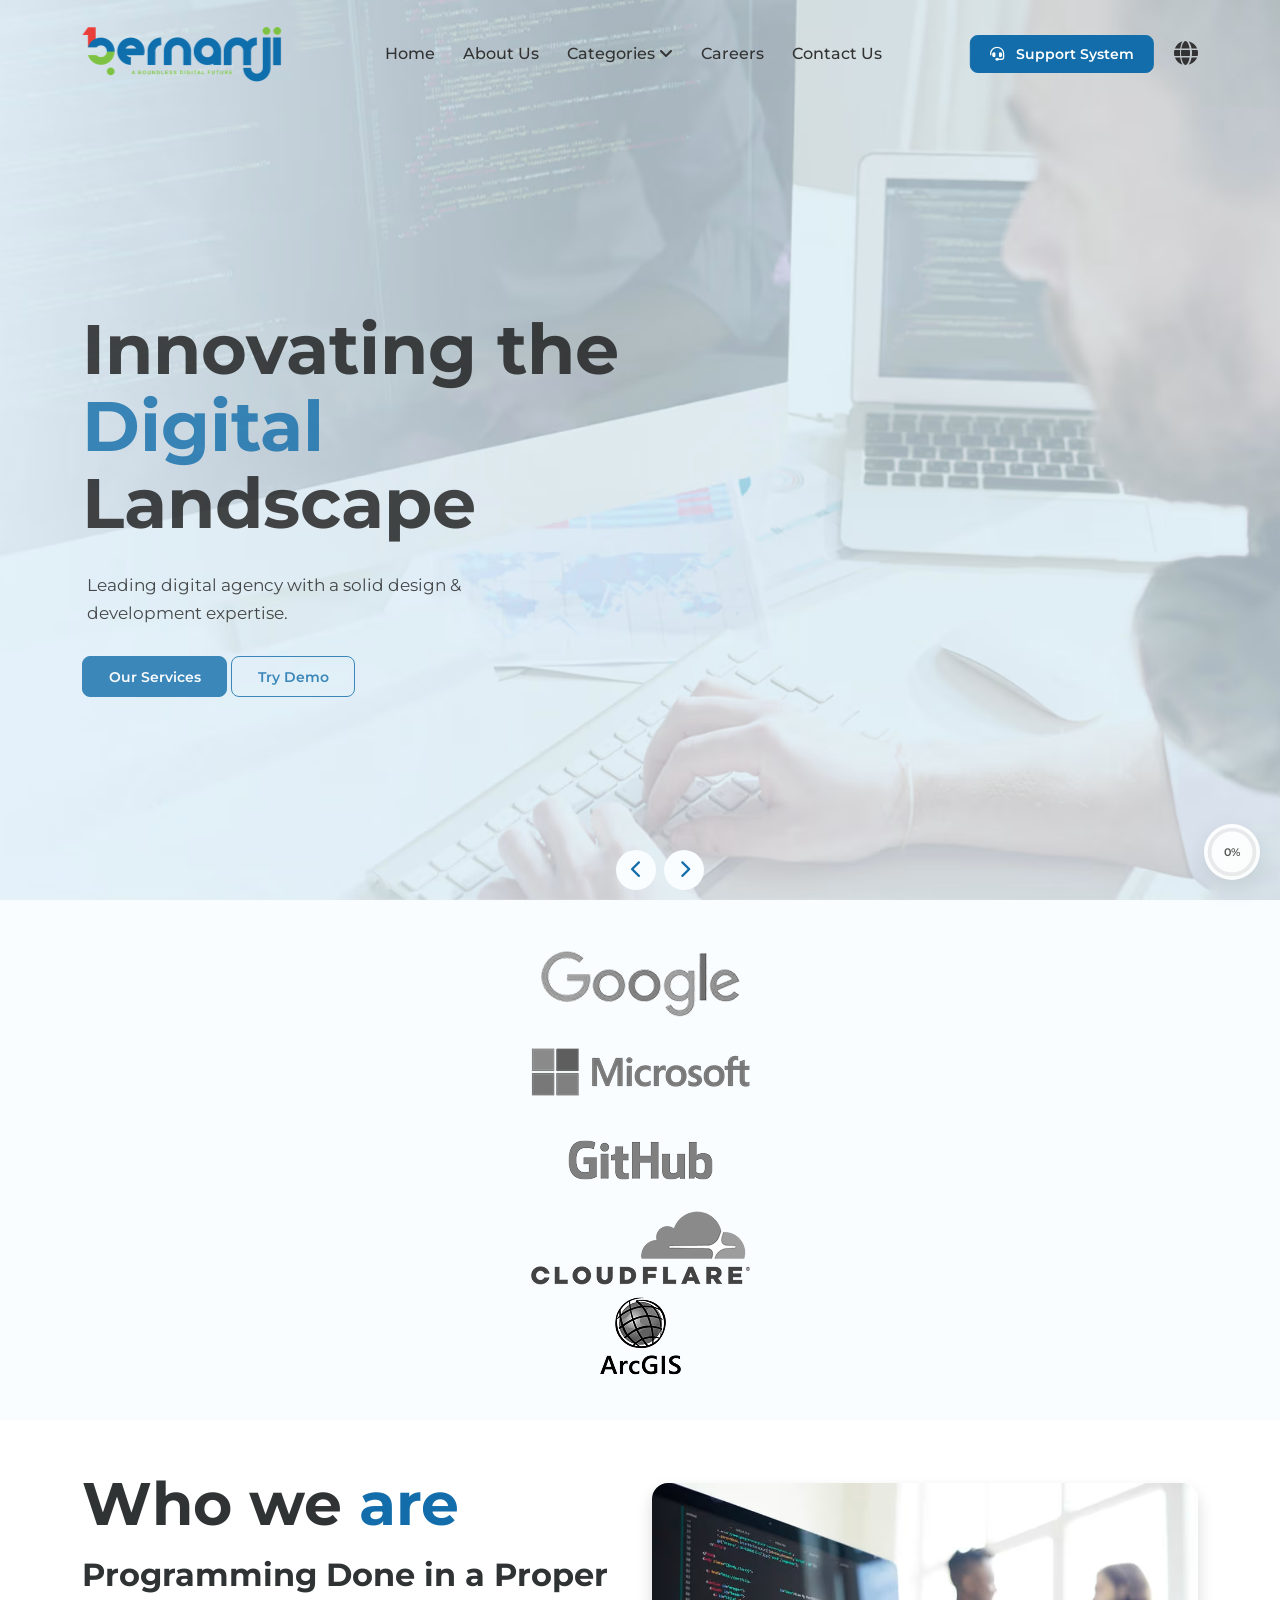
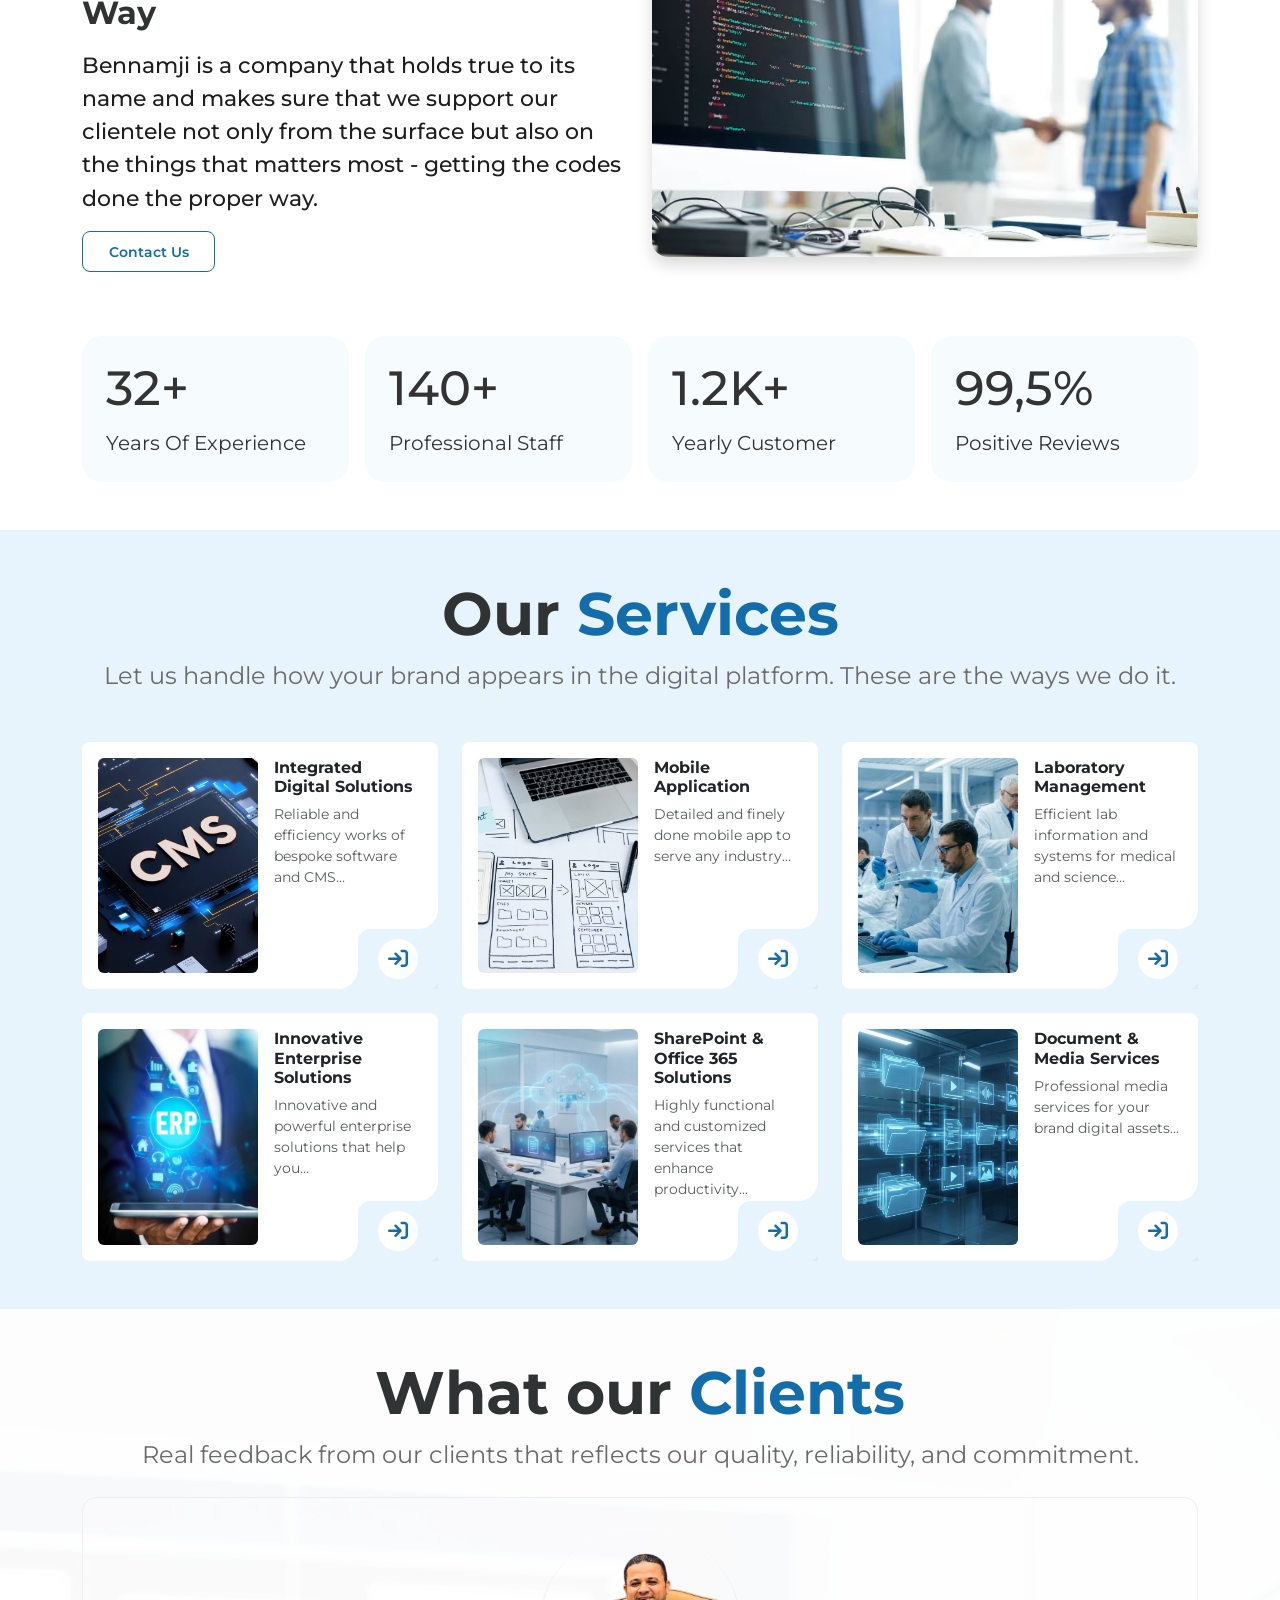
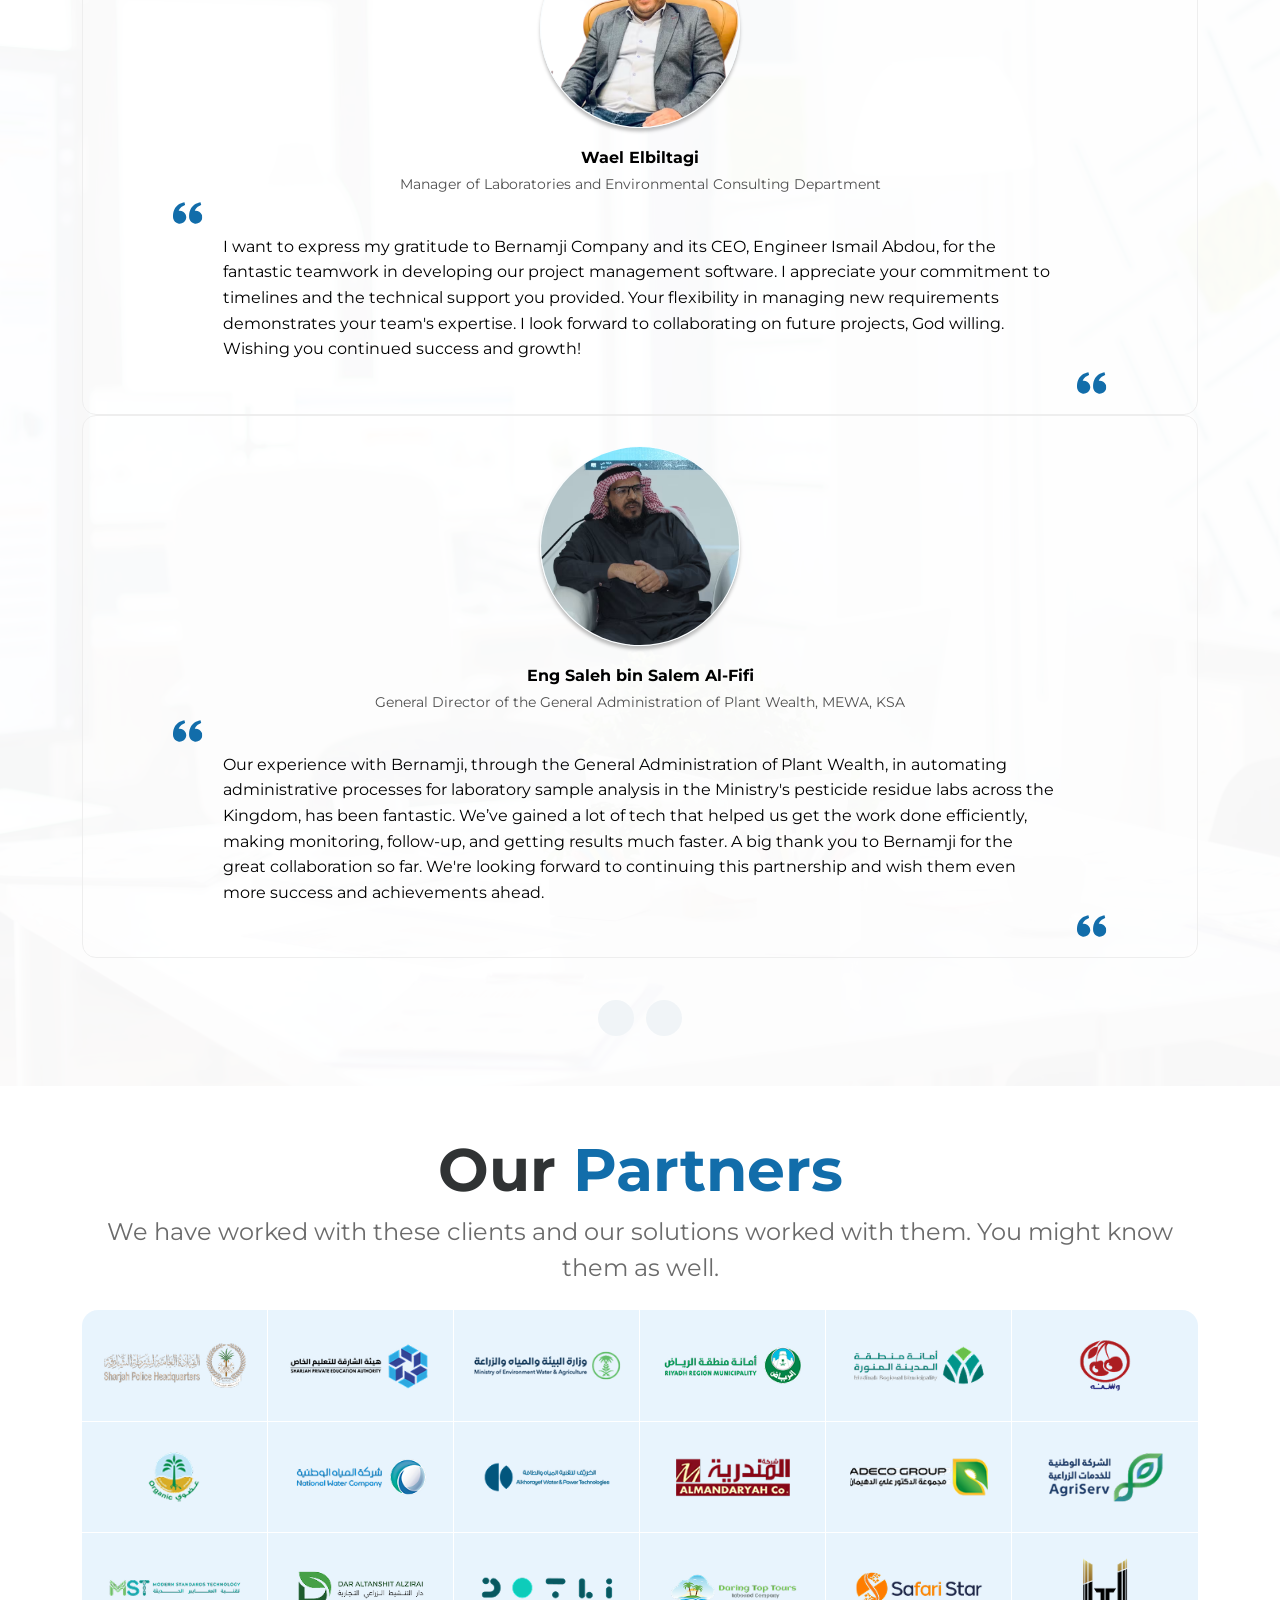
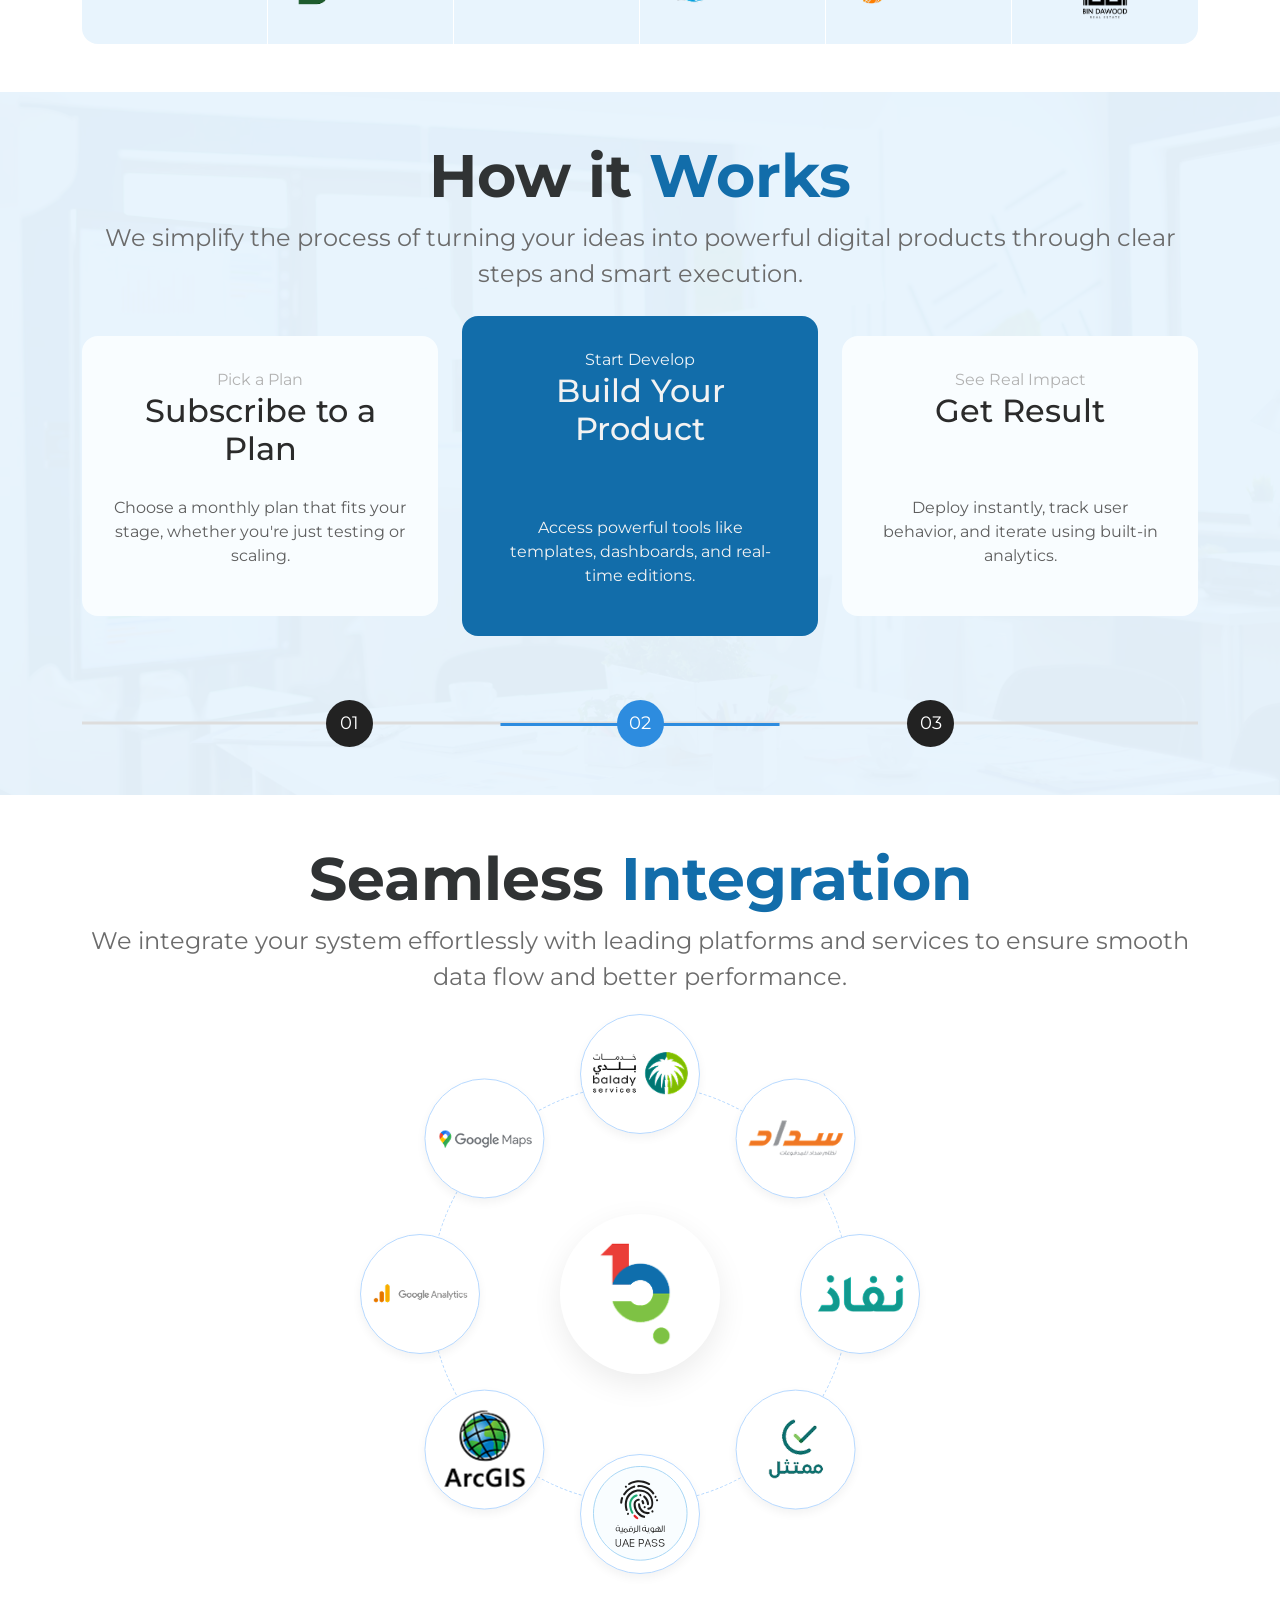
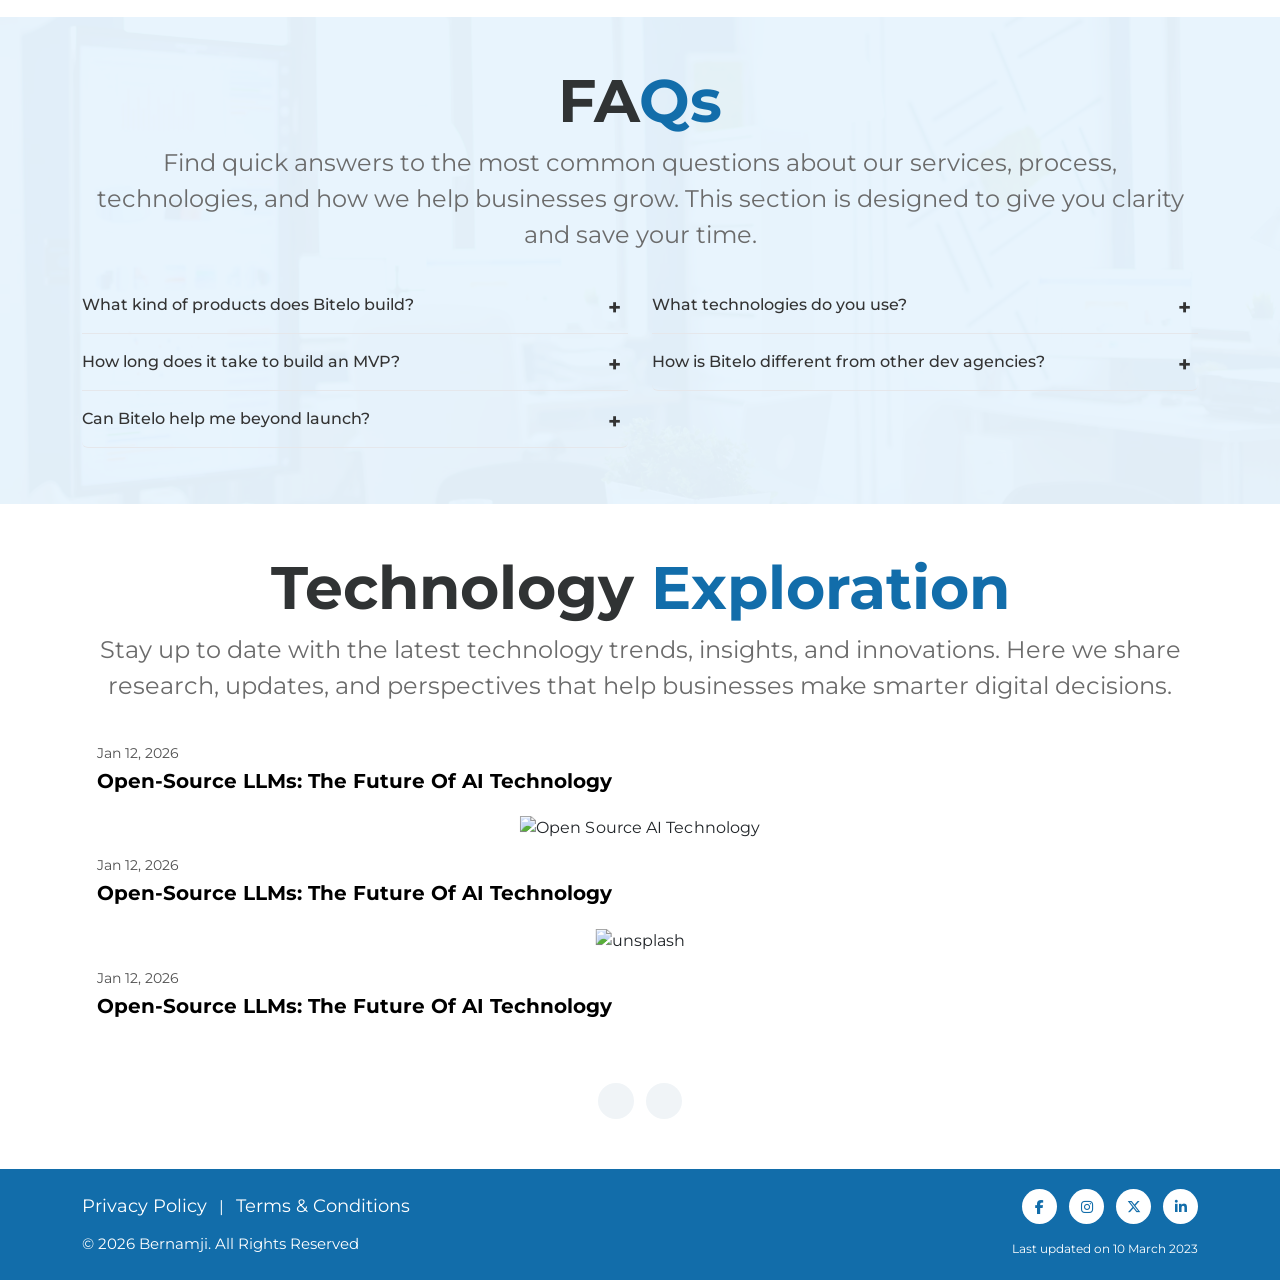
==== commit a48d07cb: "updates" ====
--- a/html/index.html
+++ b/html/index.html
@@ -551,7 +551,7 @@
                 data-aos-delay="550"
                 data-aos-duration="600"
               >
-                Learn More >
+                Contact Us
               </a>
             </div>
 
